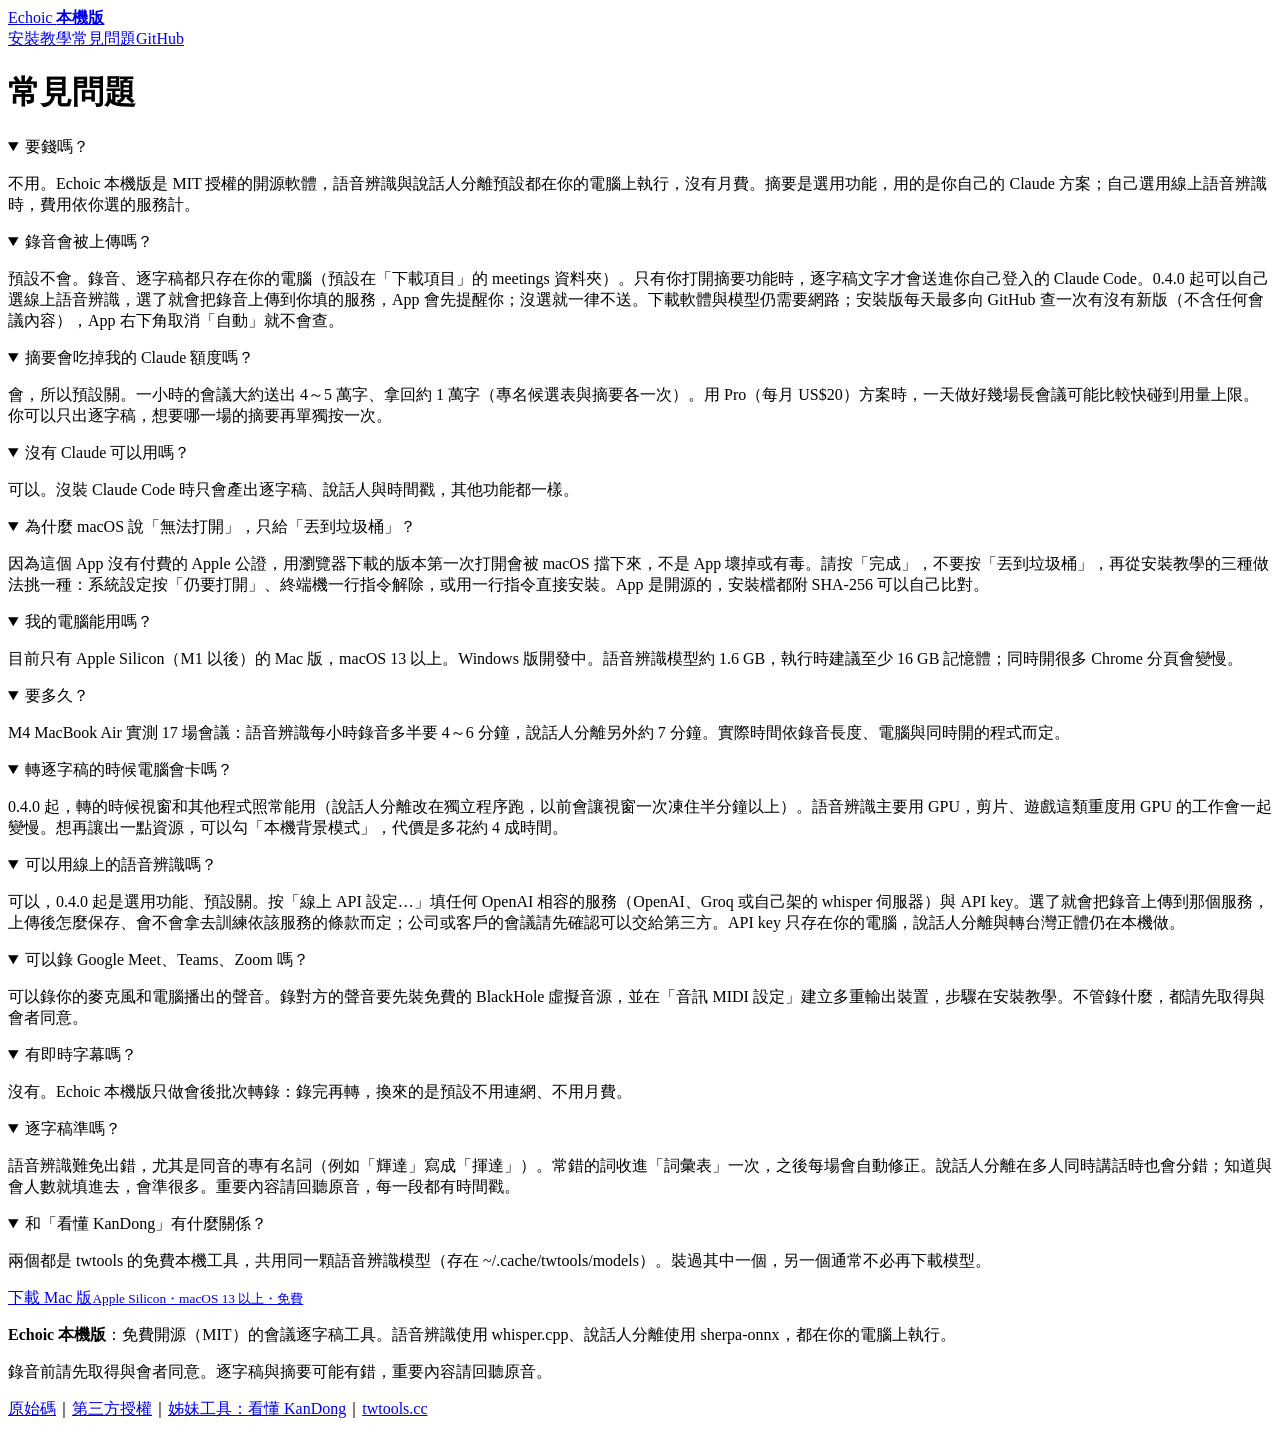
==== site/public/faq/index.html @ 679134c5 "Echoic 本機版 0.5.0：被 macOS 擋下時的三種做法、一行安裝、App 內更新 - 官網安裝教學新增「第一次打開被擋：三種做法，你選」：系統設定按「仍要打開」、終端機一行解除、或用一行指" ====
<!doctype html>
<html lang="zh-Hant-TW">
<head>
<meta charset="utf-8">
<meta name="viewport" content="width=device-width, initial-scale=1">
<title>常見問題｜Echoic 本機版</title>
<meta name="description" content="Echoic 本機版 常見問題：要不要錢、錄音會不會上傳、摘要會不會用到 Claude 額度、電腦規格、處理時間、能不能錄線上會議。">
<link rel="canonical" href="https://echoic.twtools.cc/faq/">
<meta property="og:type" content="website">
<meta property="og:site_name" content="Echoic 本機版">
<meta property="og:title" content="常見問題｜Echoic 本機版">
<meta property="og:description" content="Echoic 本機版 常見問題：要不要錢、錄音會不會上傳、摘要會不會用到 Claude 額度、電腦規格、處理時間、能不能錄線上會議。">
<meta property="og:url" content="https://echoic.twtools.cc/faq/">
<meta property="og:image" content="https://echoic.twtools.cc/img/og.png">
<meta property="og:image:width" content="1200">
<meta property="og:image:height" content="630">
<meta property="og:locale" content="zh_TW">
<meta name="twitter:card" content="summary_large_image">
<meta name="theme-color" content="#0f5c57">
<link rel="icon" href="data:image/svg+xml,%3Csvg xmlns='http://www.w3.org/2000/svg' viewBox='0 0 32 32'%3E%3Crect width='32' height='32' rx='8' fill='%230f5c57'/%3E%3Cg fill='%23ffd166'%3E%3Crect x='6' y='13' width='3' height='6' rx='1.5'/%3E%3Crect x='11' y='9' width='3' height='14' rx='1.5'/%3E%3Crect x='16' y='6' width='3' height='20' rx='1.5'/%3E%3Crect x='21' y='10' width='3' height='12' rx='1.5'/%3E%3C/g%3E%3C/svg%3E">
<link rel="preconnect" href="https://fonts.googleapis.com">
<link rel="preconnect" href="https://fonts.gstatic.com" crossorigin>
<link rel="stylesheet" href="https://fonts.googleapis.com/css2?family=Noto+Sans+TC:wght@400;500;700;900&display=swap">
<link rel="stylesheet" href="/site.css">
<script async src="https://www.googletagmanager.com/gtag/js?id=G-80DLMF08HF"></script>
<script>
window.dataLayer=window.dataLayer||[];function gtag(){dataLayer.push(arguments);}
gtag('js',new Date());gtag('config','G-80DLMF08HF');
document.addEventListener('click',function(e){var a=e.target.closest&&e.target.closest('a[data-dl]');
if(a)gtag('event','echoic_local_download',{platform:a.getAttribute('data-dl')});});
</script>
<script type="application/ld+json">{"@context": "https://schema.org", "@type": "SoftwareApplication", "name": "Echoic 本機版", "alternateName": "Echoic Local", "description": "Echoic 本機版是免費開源的會議逐字稿工具：在自己的 Mac 上把會議錄音轉成台灣正體逐字稿，分好誰在說話、每段有時間戳，預設錄音不上傳。想要摘要，再用你自己登入的 Claude 產生。目前支援 Apple Silicon Mac。", "applicationCategory": "BusinessApplication", "operatingSystem": "macOS 13+ (Apple Silicon)", "softwareVersion": "0.5.0", "inLanguage": "zh-TW", "isAccessibleForFree": true, "license": "https://opensource.org/licenses/MIT", "offers": {"@type": "Offer", "price": "0", "priceCurrency": "TWD"}, "url": "https://echoic.twtools.cc/", "downloadUrl": "https://github.com/dvdmaru/echoic-local/releases/latest", "codeRepository": "https://github.com/dvdmaru/echoic-local"}</script>
<script type="application/ld+json">{"@context": "https://schema.org", "@type": "FAQPage", "mainEntity": [{"@type": "Question", "name": "要錢嗎？", "acceptedAnswer": {"@type": "Answer", "text": "不用。Echoic 本機版是 MIT 授權的開源軟體，語音辨識與說話人分離預設都在你的電腦上執行，沒有月費。摘要是選用功能，用的是你自己的 Claude 方案；自己選用線上語音辨識時，費用依你選的服務計。"}}, {"@type": "Question", "name": "錄音會被上傳嗎？", "acceptedAnswer": {"@type": "Answer", "text": "預設不會。錄音、逐字稿都只存在你的電腦（預設在「下載項目」的 meetings 資料夾）。只有你打開摘要功能時，逐字稿文字才會送進你自己登入的 Claude Code。0.4.0 起可以自己選線上語音辨識，選了就會把錄音上傳到你填的服務，App 會先提醒你；沒選就一律不送。下載軟體與模型仍需要網路；安裝版每天最多向 GitHub 查一次有沒有新版（不含任何會議內容），App 右下角取消「自動」就不會查。"}}, {"@type": "Question", "name": "摘要會吃掉我的 Claude 額度嗎？", "acceptedAnswer": {"@type": "Answer", "text": "會，所以預設關。一小時的會議大約送出 4～5 萬字、拿回約 1 萬字（專名候選表與摘要各一次）。用 Pro（每月 US$20）方案時，一天做好幾場長會議可能比較快碰到用量上限。你可以只出逐字稿，想要哪一場的摘要再單獨按一次。"}}, {"@type": "Question", "name": "沒有 Claude 可以用嗎？", "acceptedAnswer": {"@type": "Answer", "text": "可以。沒裝 Claude Code 時只會產出逐字稿、說話人與時間戳，其他功能都一樣。"}}, {"@type": "Question", "name": "為什麼 macOS 說「無法打開」，只給「丟到垃圾桶」？", "acceptedAnswer": {"@type": "Answer", "text": "因為這個 App 沒有付費的 Apple 公證，用瀏覽器下載的版本第一次打開會被 macOS 擋下來，不是 App 壞掉或有毒。請按「完成」，不要按「丟到垃圾桶」，再從安裝教學的三種做法挑一種：系統設定按「仍要打開」、終端機一行指令解除，或用一行指令直接安裝。App 是開源的，安裝檔都附 SHA-256 可以自己比對。"}}, {"@type": "Question", "name": "我的電腦能用嗎？", "acceptedAnswer": {"@type": "Answer", "text": "目前只有 Apple Silicon（M1 以後）的 Mac 版，macOS 13 以上。Windows 版開發中。語音辨識模型約 1.6 GB，執行時建議至少 16 GB 記憶體；同時開很多 Chrome 分頁會變慢。"}}, {"@type": "Question", "name": "要多久？", "acceptedAnswer": {"@type": "Answer", "text": "M4 MacBook Air 實測 17 場會議：語音辨識每小時錄音多半要 4～6 分鐘，說話人分離另外約 7 分鐘。實際時間依錄音長度、電腦與同時開的程式而定。"}}, {"@type": "Question", "name": "轉逐字稿的時候電腦會卡嗎？", "acceptedAnswer": {"@type": "Answer", "text": "0.4.0 起，轉的時候視窗和其他程式照常能用（說話人分離改在獨立程序跑，以前會讓視窗一次凍住半分鐘以上）。語音辨識主要用 GPU，剪片、遊戲這類重度用 GPU 的工作會一起變慢。想再讓出一點資源，可以勾「本機背景模式」，代價是多花約 4 成時間。"}}, {"@type": "Question", "name": "可以用線上的語音辨識嗎？", "acceptedAnswer": {"@type": "Answer", "text": "可以，0.4.0 起是選用功能、預設關。按「線上 API 設定…」填任何 OpenAI 相容的服務（OpenAI、Groq 或自己架的 whisper 伺服器）與 API key。選了就會把錄音上傳到那個服務，上傳後怎麼保存、會不會拿去訓練依該服務的條款而定；公司或客戶的會議請先確認可以交給第三方。API key 只存在你的電腦，說話人分離與轉台灣正體仍在本機做。"}}, {"@type": "Question", "name": "可以錄 Google Meet、Teams、Zoom 嗎？", "acceptedAnswer": {"@type": "Answer", "text": "可以錄你的麥克風和電腦播出的聲音。錄對方的聲音要先裝免費的 BlackHole 虛擬音源，並在「音訊 MIDI 設定」建立多重輸出裝置，步驟在安裝教學。不管錄什麼，都請先取得與會者同意。"}}, {"@type": "Question", "name": "有即時字幕嗎？", "acceptedAnswer": {"@type": "Answer", "text": "沒有。Echoic 本機版只做會後批次轉錄：錄完再轉，換來的是預設不用連網、不用月費。"}}, {"@type": "Question", "name": "逐字稿準嗎？", "acceptedAnswer": {"@type": "Answer", "text": "語音辨識難免出錯，尤其是同音的專有名詞（例如「輝達」寫成「揮達」）。常錯的詞收進「詞彙表」一次，之後每場會自動修正。說話人分離在多人同時講話時也會分錯；知道與會人數就填進去，會準很多。重要內容請回聽原音，每一段都有時間戳。"}}, {"@type": "Question", "name": "和「看懂 KanDong」有什麼關係？", "acceptedAnswer": {"@type": "Answer", "text": "兩個都是 twtools 的免費本機工具，共用同一顆語音辨識模型（存在 ~/.cache/twtools/models）。裝過其中一個，另一個通常不必再下載模型。"}}]}</script>
</head>
<body>
<header class="top"><div class="wrap bar">
<a class="logo" href="/" aria-label="Echoic 本機版 首頁"><span class="mark" aria-hidden="true"><i></i><i></i><i></i><i></i></span><span>Echoic <b>本機版</b></span></a>
<nav><a href="/guide/">安裝教學</a><a href="/faq/">常見問題</a><a href="https://github.com/dvdmaru/echoic-local">GitHub</a></nav>
</div></header>
<main class="wrap doc"><h1>常見問題</h1><div class="faq"><details open><summary>要錢嗎？</summary><p>不用。Echoic 本機版是 MIT 授權的開源軟體，語音辨識與說話人分離預設都在你的電腦上執行，沒有月費。摘要是選用功能，用的是你自己的 Claude 方案；自己選用線上語音辨識時，費用依你選的服務計。</p></details><details open><summary>錄音會被上傳嗎？</summary><p>預設不會。錄音、逐字稿都只存在你的電腦（預設在「下載項目」的 meetings 資料夾）。只有你打開摘要功能時，逐字稿文字才會送進你自己登入的 Claude Code。0.4.0 起可以自己選線上語音辨識，選了就會把錄音上傳到你填的服務，App 會先提醒你；沒選就一律不送。下載軟體與模型仍需要網路；安裝版每天最多向 GitHub 查一次有沒有新版（不含任何會議內容），App 右下角取消「自動」就不會查。</p></details><details open><summary>摘要會吃掉我的 Claude 額度嗎？</summary><p>會，所以預設關。一小時的會議大約送出 4～5 萬字、拿回約 1 萬字（專名候選表與摘要各一次）。用 Pro（每月 US$20）方案時，一天做好幾場長會議可能比較快碰到用量上限。你可以只出逐字稿，想要哪一場的摘要再單獨按一次。</p></details><details open><summary>沒有 Claude 可以用嗎？</summary><p>可以。沒裝 Claude Code 時只會產出逐字稿、說話人與時間戳，其他功能都一樣。</p></details><details open><summary>為什麼 macOS 說「無法打開」，只給「丟到垃圾桶」？</summary><p>因為這個 App 沒有付費的 Apple 公證，用瀏覽器下載的版本第一次打開會被 macOS 擋下來，不是 App 壞掉或有毒。請按「完成」，不要按「丟到垃圾桶」，再從安裝教學的三種做法挑一種：系統設定按「仍要打開」、終端機一行指令解除，或用一行指令直接安裝。App 是開源的，安裝檔都附 SHA-256 可以自己比對。</p></details><details open><summary>我的電腦能用嗎？</summary><p>目前只有 Apple Silicon（M1 以後）的 Mac 版，macOS 13 以上。Windows 版開發中。語音辨識模型約 1.6 GB，執行時建議至少 16 GB 記憶體；同時開很多 Chrome 分頁會變慢。</p></details><details open><summary>要多久？</summary><p>M4 MacBook Air 實測 17 場會議：語音辨識每小時錄音多半要 4～6 分鐘，說話人分離另外約 7 分鐘。實際時間依錄音長度、電腦與同時開的程式而定。</p></details><details open><summary>轉逐字稿的時候電腦會卡嗎？</summary><p>0.4.0 起，轉的時候視窗和其他程式照常能用（說話人分離改在獨立程序跑，以前會讓視窗一次凍住半分鐘以上）。語音辨識主要用 GPU，剪片、遊戲這類重度用 GPU 的工作會一起變慢。想再讓出一點資源，可以勾「本機背景模式」，代價是多花約 4 成時間。</p></details><details open><summary>可以用線上的語音辨識嗎？</summary><p>可以，0.4.0 起是選用功能、預設關。按「線上 API 設定…」填任何 OpenAI 相容的服務（OpenAI、Groq 或自己架的 whisper 伺服器）與 API key。選了就會把錄音上傳到那個服務，上傳後怎麼保存、會不會拿去訓練依該服務的條款而定；公司或客戶的會議請先確認可以交給第三方。API key 只存在你的電腦，說話人分離與轉台灣正體仍在本機做。</p></details><details open><summary>可以錄 Google Meet、Teams、Zoom 嗎？</summary><p>可以錄你的麥克風和電腦播出的聲音。錄對方的聲音要先裝免費的 BlackHole 虛擬音源，並在「音訊 MIDI 設定」建立多重輸出裝置，步驟在安裝教學。不管錄什麼，都請先取得與會者同意。</p></details><details open><summary>有即時字幕嗎？</summary><p>沒有。Echoic 本機版只做會後批次轉錄：錄完再轉，換來的是預設不用連網、不用月費。</p></details><details open><summary>逐字稿準嗎？</summary><p>語音辨識難免出錯，尤其是同音的專有名詞（例如「輝達」寫成「揮達」）。常錯的詞收進「詞彙表」一次，之後每場會自動修正。說話人分離在多人同時講話時也會分錯；知道與會人數就填進去，會準很多。重要內容請回聽原音，每一段都有時間戳。</p></details><details open><summary>和「看懂 KanDong」有什麼關係？</summary><p>兩個都是 twtools 的免費本機工具，共用同一顆語音辨識模型（存在 ~/.cache/twtools/models）。裝過其中一個，另一個通常不必再下載模型。</p></details></div>
<p class="cta"><a class="btn" href="https://github.com/dvdmaru/echoic-local/releases/latest/download/EchoicLocal-mac-arm64.dmg" data-dl="mac">下載 Mac 版<small>Apple Silicon・macOS 13 以上・免費</small></a></p></main>
<footer class="foot"><div class="wrap">
<p><strong>Echoic 本機版</strong>：免費開源（MIT）的會議逐字稿工具。語音辨識使用 whisper.cpp、說話人分離使用 sherpa-onnx，都在你的電腦上執行。</p>
<p>錄音前請先取得與會者同意。逐字稿與摘要可能有錯，重要內容請回聽原音。</p>
<p><a href="https://github.com/dvdmaru/echoic-local">原始碼</a>｜<a href="https://github.com/dvdmaru/echoic-local/blob/main/THIRD_PARTY.md">第三方授權</a>｜<a href="https://kandong.twtools.cc/">姊妹工具：看懂 KanDong</a>｜<a href="https://twtools.cc/">twtools.cc</a></p>
</div></footer>
</body>
</html>
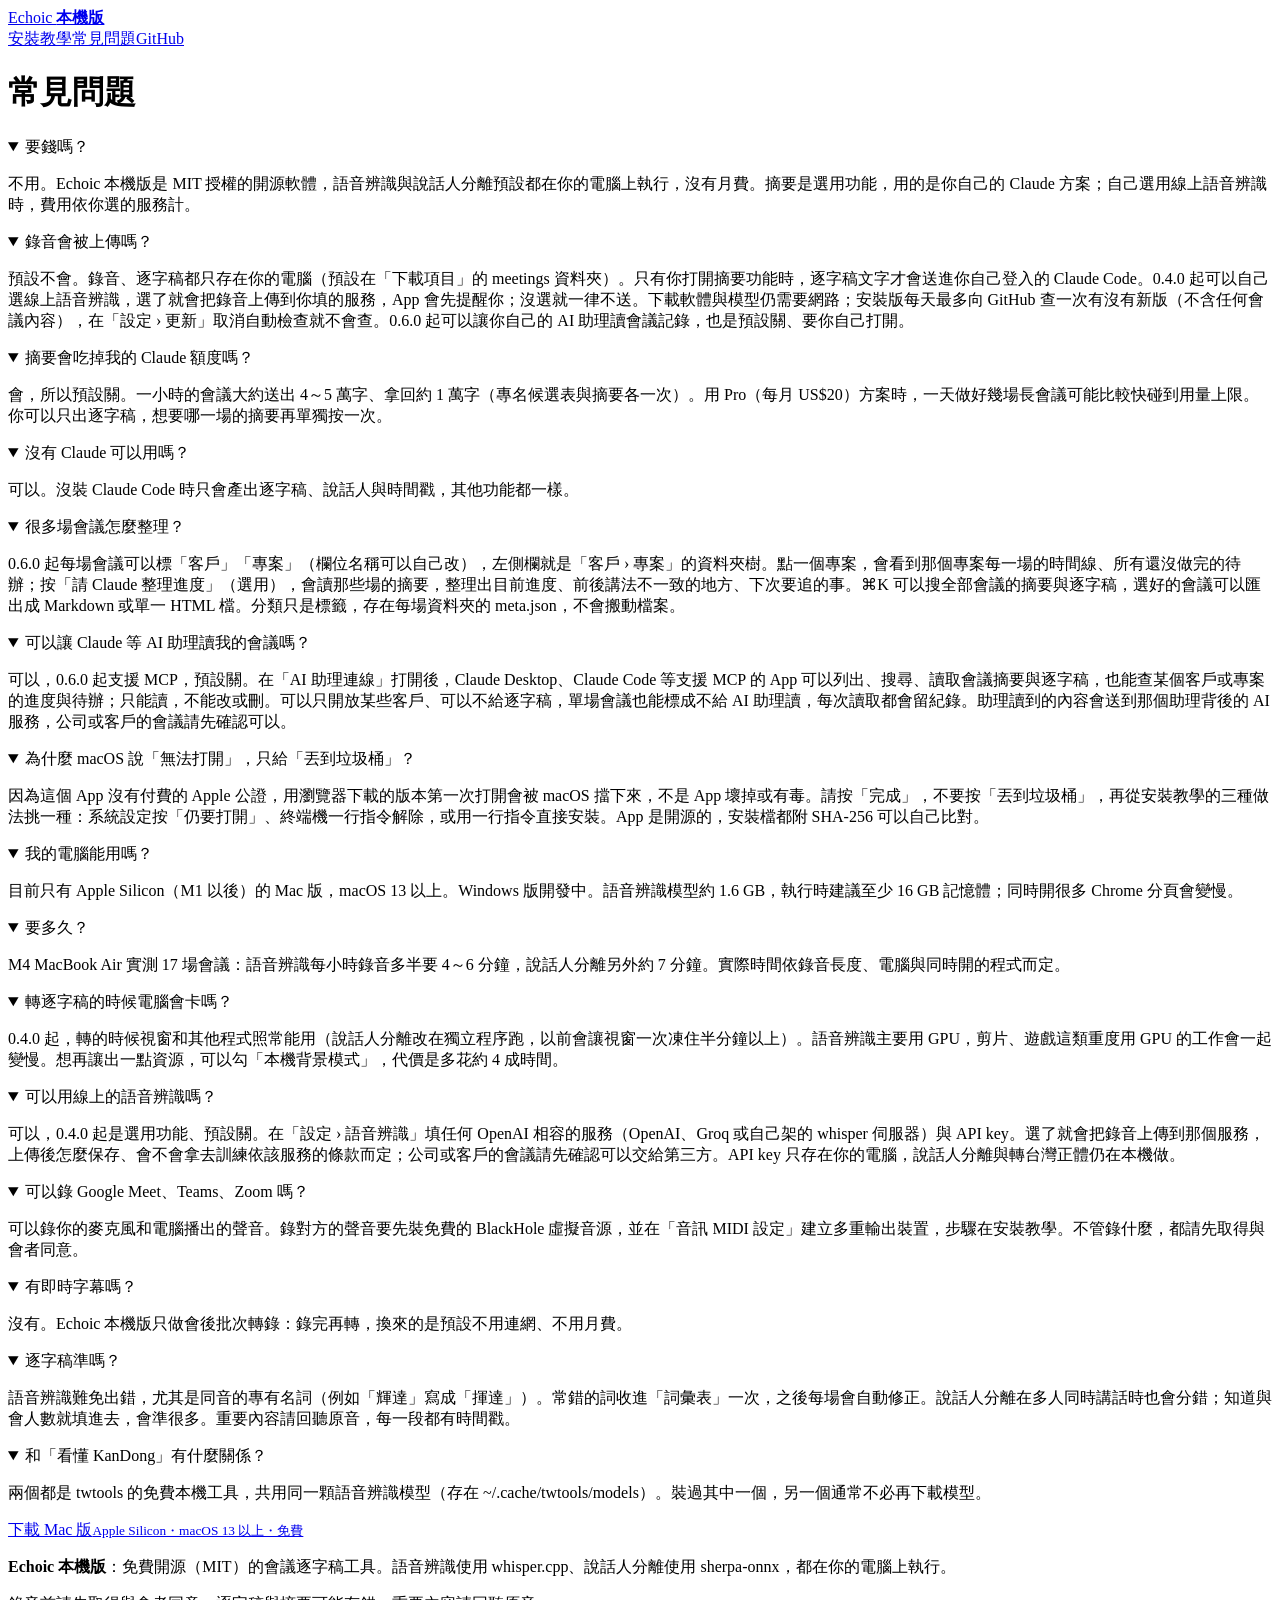
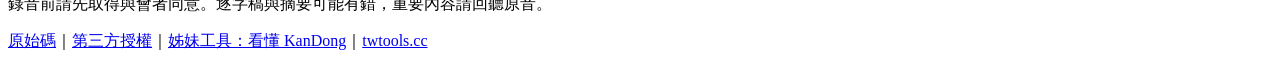
==== commit d241fdce: "Echoic 本機版 0.7.0：新介面（資料夾樹＋閱讀頁＋錄音筆記）、會議庫（客戶／專案分類、搜尋、匯出、專案追蹤）、MCP 讓你的 AI 助理讀會議" ====
--- a/site/public/faq/index.html
+++ b/site/public/faq/index.html
@@ -29,15 +29,15 @@
 document.addEventListener('click',function(e){var a=e.target.closest&&e.target.closest('a[data-dl]');
 if(a)gtag('event','echoic_local_download',{platform:a.getAttribute('data-dl')});});
 </script>
-<script type="application/ld+json">{"@context": "https://schema.org", "@type": "SoftwareApplication", "name": "Echoic 本機版", "alternateName": "Echoic Local", "description": "Echoic 本機版是免費開源的會議逐字稿工具：在自己的 Mac 上把會議錄音轉成台灣正體逐字稿，分好誰在說話、每段有時間戳，預設錄音不上傳。想要摘要，再用你自己登入的 Claude 產生。目前支援 Apple Silicon Mac。", "applicationCategory": "BusinessApplication", "operatingSystem": "macOS 13+ (Apple Silicon)", "softwareVersion": "0.5.0", "inLanguage": "zh-TW", "isAccessibleForFree": true, "license": "https://opensource.org/licenses/MIT", "offers": {"@type": "Offer", "price": "0", "priceCurrency": "TWD"}, "url": "https://echoic.twtools.cc/", "downloadUrl": "https://github.com/dvdmaru/echoic-local/releases/latest", "codeRepository": "https://github.com/dvdmaru/echoic-local"}</script>
-<script type="application/ld+json">{"@context": "https://schema.org", "@type": "FAQPage", "mainEntity": [{"@type": "Question", "name": "要錢嗎？", "acceptedAnswer": {"@type": "Answer", "text": "不用。Echoic 本機版是 MIT 授權的開源軟體，語音辨識與說話人分離預設都在你的電腦上執行，沒有月費。摘要是選用功能，用的是你自己的 Claude 方案；自己選用線上語音辨識時，費用依你選的服務計。"}}, {"@type": "Question", "name": "錄音會被上傳嗎？", "acceptedAnswer": {"@type": "Answer", "text": "預設不會。錄音、逐字稿都只存在你的電腦（預設在「下載項目」的 meetings 資料夾）。只有你打開摘要功能時，逐字稿文字才會送進你自己登入的 Claude Code。0.4.0 起可以自己選線上語音辨識，選了就會把錄音上傳到你填的服務，App 會先提醒你；沒選就一律不送。下載軟體與模型仍需要網路；安裝版每天最多向 GitHub 查一次有沒有新版（不含任何會議內容），App 右下角取消「自動」就不會查。"}}, {"@type": "Question", "name": "摘要會吃掉我的 Claude 額度嗎？", "acceptedAnswer": {"@type": "Answer", "text": "會，所以預設關。一小時的會議大約送出 4～5 萬字、拿回約 1 萬字（專名候選表與摘要各一次）。用 Pro（每月 US$20）方案時，一天做好幾場長會議可能比較快碰到用量上限。你可以只出逐字稿，想要哪一場的摘要再單獨按一次。"}}, {"@type": "Question", "name": "沒有 Claude 可以用嗎？", "acceptedAnswer": {"@type": "Answer", "text": "可以。沒裝 Claude Code 時只會產出逐字稿、說話人與時間戳，其他功能都一樣。"}}, {"@type": "Question", "name": "為什麼 macOS 說「無法打開」，只給「丟到垃圾桶」？", "acceptedAnswer": {"@type": "Answer", "text": "因為這個 App 沒有付費的 Apple 公證，用瀏覽器下載的版本第一次打開會被 macOS 擋下來，不是 App 壞掉或有毒。請按「完成」，不要按「丟到垃圾桶」，再從安裝教學的三種做法挑一種：系統設定按「仍要打開」、終端機一行指令解除，或用一行指令直接安裝。App 是開源的，安裝檔都附 SHA-256 可以自己比對。"}}, {"@type": "Question", "name": "我的電腦能用嗎？", "acceptedAnswer": {"@type": "Answer", "text": "目前只有 Apple Silicon（M1 以後）的 Mac 版，macOS 13 以上。Windows 版開發中。語音辨識模型約 1.6 GB，執行時建議至少 16 GB 記憶體；同時開很多 Chrome 分頁會變慢。"}}, {"@type": "Question", "name": "要多久？", "acceptedAnswer": {"@type": "Answer", "text": "M4 MacBook Air 實測 17 場會議：語音辨識每小時錄音多半要 4～6 分鐘，說話人分離另外約 7 分鐘。實際時間依錄音長度、電腦與同時開的程式而定。"}}, {"@type": "Question", "name": "轉逐字稿的時候電腦會卡嗎？", "acceptedAnswer": {"@type": "Answer", "text": "0.4.0 起，轉的時候視窗和其他程式照常能用（說話人分離改在獨立程序跑，以前會讓視窗一次凍住半分鐘以上）。語音辨識主要用 GPU，剪片、遊戲這類重度用 GPU 的工作會一起變慢。想再讓出一點資源，可以勾「本機背景模式」，代價是多花約 4 成時間。"}}, {"@type": "Question", "name": "可以用線上的語音辨識嗎？", "acceptedAnswer": {"@type": "Answer", "text": "可以，0.4.0 起是選用功能、預設關。按「線上 API 設定…」填任何 OpenAI 相容的服務（OpenAI、Groq 或自己架的 whisper 伺服器）與 API key。選了就會把錄音上傳到那個服務，上傳後怎麼保存、會不會拿去訓練依該服務的條款而定；公司或客戶的會議請先確認可以交給第三方。API key 只存在你的電腦，說話人分離與轉台灣正體仍在本機做。"}}, {"@type": "Question", "name": "可以錄 Google Meet、Teams、Zoom 嗎？", "acceptedAnswer": {"@type": "Answer", "text": "可以錄你的麥克風和電腦播出的聲音。錄對方的聲音要先裝免費的 BlackHole 虛擬音源，並在「音訊 MIDI 設定」建立多重輸出裝置，步驟在安裝教學。不管錄什麼，都請先取得與會者同意。"}}, {"@type": "Question", "name": "有即時字幕嗎？", "acceptedAnswer": {"@type": "Answer", "text": "沒有。Echoic 本機版只做會後批次轉錄：錄完再轉，換來的是預設不用連網、不用月費。"}}, {"@type": "Question", "name": "逐字稿準嗎？", "acceptedAnswer": {"@type": "Answer", "text": "語音辨識難免出錯，尤其是同音的專有名詞（例如「輝達」寫成「揮達」）。常錯的詞收進「詞彙表」一次，之後每場會自動修正。說話人分離在多人同時講話時也會分錯；知道與會人數就填進去，會準很多。重要內容請回聽原音，每一段都有時間戳。"}}, {"@type": "Question", "name": "和「看懂 KanDong」有什麼關係？", "acceptedAnswer": {"@type": "Answer", "text": "兩個都是 twtools 的免費本機工具，共用同一顆語音辨識模型（存在 ~/.cache/twtools/models）。裝過其中一個，另一個通常不必再下載模型。"}}]}</script>
+<script type="application/ld+json">{"@context": "https://schema.org", "@type": "SoftwareApplication", "name": "Echoic 本機版", "alternateName": "Echoic Local", "description": "Echoic 本機版是免費開源的會議逐字稿工具：在自己的 Mac 上把會議錄音轉成台灣正體逐字稿，分好誰在說話、每段有時間戳，預設錄音不上傳。會議按客戶、專案整理，同一個專案的進度和待辦自動串起來，可以搜尋、匯出。想要摘要，再用你自己登入的 Claude 產生。目前支援 Apple Silicon Mac。", "applicationCategory": "BusinessApplication", "operatingSystem": "macOS 13+ (Apple Silicon)", "softwareVersion": "0.7.0", "inLanguage": "zh-TW", "isAccessibleForFree": true, "license": "https://opensource.org/licenses/MIT", "offers": {"@type": "Offer", "price": "0", "priceCurrency": "TWD"}, "url": "https://echoic.twtools.cc/", "downloadUrl": "https://github.com/dvdmaru/echoic-local/releases/latest", "codeRepository": "https://github.com/dvdmaru/echoic-local"}</script>
+<script type="application/ld+json">{"@context": "https://schema.org", "@type": "FAQPage", "mainEntity": [{"@type": "Question", "name": "要錢嗎？", "acceptedAnswer": {"@type": "Answer", "text": "不用。Echoic 本機版是 MIT 授權的開源軟體，語音辨識與說話人分離預設都在你的電腦上執行，沒有月費。摘要是選用功能，用的是你自己的 Claude 方案；自己選用線上語音辨識時，費用依你選的服務計。"}}, {"@type": "Question", "name": "錄音會被上傳嗎？", "acceptedAnswer": {"@type": "Answer", "text": "預設不會。錄音、逐字稿都只存在你的電腦（預設在「下載項目」的 meetings 資料夾）。只有你打開摘要功能時，逐字稿文字才會送進你自己登入的 Claude Code。0.4.0 起可以自己選線上語音辨識，選了就會把錄音上傳到你填的服務，App 會先提醒你；沒選就一律不送。下載軟體與模型仍需要網路；安裝版每天最多向 GitHub 查一次有沒有新版（不含任何會議內容），在「設定 › 更新」取消自動檢查就不會查。0.6.0 起可以讓你自己的 AI 助理讀會議記錄，也是預設關、要你自己打開。"}}, {"@type": "Question", "name": "摘要會吃掉我的 Claude 額度嗎？", "acceptedAnswer": {"@type": "Answer", "text": "會，所以預設關。一小時的會議大約送出 4～5 萬字、拿回約 1 萬字（專名候選表與摘要各一次）。用 Pro（每月 US$20）方案時，一天做好幾場長會議可能比較快碰到用量上限。你可以只出逐字稿，想要哪一場的摘要再單獨按一次。"}}, {"@type": "Question", "name": "沒有 Claude 可以用嗎？", "acceptedAnswer": {"@type": "Answer", "text": "可以。沒裝 Claude Code 時只會產出逐字稿、說話人與時間戳，其他功能都一樣。"}}, {"@type": "Question", "name": "很多場會議怎麼整理？", "acceptedAnswer": {"@type": "Answer", "text": "0.6.0 起每場會議可以標「客戶」「專案」（欄位名稱可以自己改），左側欄就是「客戶 › 專案」的資料夾樹。點一個專案，會看到那個專案每一場的時間線、所有還沒做完的待辦；按「請 Claude 整理進度」（選用），會讀那些場的摘要，整理出目前進度、前後講法不一致的地方、下次要追的事。⌘K 可以搜全部會議的摘要與逐字稿，選好的會議可以匯出成 Markdown 或單一 HTML 檔。分類只是標籤，存在每場資料夾的 meta.json，不會搬動檔案。"}}, {"@type": "Question", "name": "可以讓 Claude 等 AI 助理讀我的會議嗎？", "acceptedAnswer": {"@type": "Answer", "text": "可以，0.6.0 起支援 MCP，預設關。在「AI 助理連線」打開後，Claude Desktop、Claude Code 等支援 MCP 的 App 可以列出、搜尋、讀取會議摘要與逐字稿，也能查某個客戶或專案的進度與待辦；只能讀，不能改或刪。可以只開放某些客戶、可以不給逐字稿，單場會議也能標成不給 AI 助理讀，每次讀取都會留紀錄。助理讀到的內容會送到那個助理背後的 AI 服務，公司或客戶的會議請先確認可以。"}}, {"@type": "Question", "name": "為什麼 macOS 說「無法打開」，只給「丟到垃圾桶」？", "acceptedAnswer": {"@type": "Answer", "text": "因為這個 App 沒有付費的 Apple 公證，用瀏覽器下載的版本第一次打開會被 macOS 擋下來，不是 App 壞掉或有毒。請按「完成」，不要按「丟到垃圾桶」，再從安裝教學的三種做法挑一種：系統設定按「仍要打開」、終端機一行指令解除，或用一行指令直接安裝。App 是開源的，安裝檔都附 SHA-256 可以自己比對。"}}, {"@type": "Question", "name": "我的電腦能用嗎？", "acceptedAnswer": {"@type": "Answer", "text": "目前只有 Apple Silicon（M1 以後）的 Mac 版，macOS 13 以上。Windows 版開發中。語音辨識模型約 1.6 GB，執行時建議至少 16 GB 記憶體；同時開很多 Chrome 分頁會變慢。"}}, {"@type": "Question", "name": "要多久？", "acceptedAnswer": {"@type": "Answer", "text": "M4 MacBook Air 實測 17 場會議：語音辨識每小時錄音多半要 4～6 分鐘，說話人分離另外約 7 分鐘。實際時間依錄音長度、電腦與同時開的程式而定。"}}, {"@type": "Question", "name": "轉逐字稿的時候電腦會卡嗎？", "acceptedAnswer": {"@type": "Answer", "text": "0.4.0 起，轉的時候視窗和其他程式照常能用（說話人分離改在獨立程序跑，以前會讓視窗一次凍住半分鐘以上）。語音辨識主要用 GPU，剪片、遊戲這類重度用 GPU 的工作會一起變慢。想再讓出一點資源，可以勾「本機背景模式」，代價是多花約 4 成時間。"}}, {"@type": "Question", "name": "可以用線上的語音辨識嗎？", "acceptedAnswer": {"@type": "Answer", "text": "可以，0.4.0 起是選用功能、預設關。在「設定 › 語音辨識」填任何 OpenAI 相容的服務（OpenAI、Groq 或自己架的 whisper 伺服器）與 API key。選了就會把錄音上傳到那個服務，上傳後怎麼保存、會不會拿去訓練依該服務的條款而定；公司或客戶的會議請先確認可以交給第三方。API key 只存在你的電腦，說話人分離與轉台灣正體仍在本機做。"}}, {"@type": "Question", "name": "可以錄 Google Meet、Teams、Zoom 嗎？", "acceptedAnswer": {"@type": "Answer", "text": "可以錄你的麥克風和電腦播出的聲音。錄對方的聲音要先裝免費的 BlackHole 虛擬音源，並在「音訊 MIDI 設定」建立多重輸出裝置，步驟在安裝教學。不管錄什麼，都請先取得與會者同意。"}}, {"@type": "Question", "name": "有即時字幕嗎？", "acceptedAnswer": {"@type": "Answer", "text": "沒有。Echoic 本機版只做會後批次轉錄：錄完再轉，換來的是預設不用連網、不用月費。"}}, {"@type": "Question", "name": "逐字稿準嗎？", "acceptedAnswer": {"@type": "Answer", "text": "語音辨識難免出錯，尤其是同音的專有名詞（例如「輝達」寫成「揮達」）。常錯的詞收進「詞彙表」一次，之後每場會自動修正。說話人分離在多人同時講話時也會分錯；知道與會人數就填進去，會準很多。重要內容請回聽原音，每一段都有時間戳。"}}, {"@type": "Question", "name": "和「看懂 KanDong」有什麼關係？", "acceptedAnswer": {"@type": "Answer", "text": "兩個都是 twtools 的免費本機工具，共用同一顆語音辨識模型（存在 ~/.cache/twtools/models）。裝過其中一個，另一個通常不必再下載模型。"}}]}</script>
 </head>
 <body>
 <header class="top"><div class="wrap bar">
 <a class="logo" href="/" aria-label="Echoic 本機版 首頁"><span class="mark" aria-hidden="true"><i></i><i></i><i></i><i></i></span><span>Echoic <b>本機版</b></span></a>
 <nav><a href="/guide/">安裝教學</a><a href="/faq/">常見問題</a><a href="https://github.com/dvdmaru/echoic-local">GitHub</a></nav>
 </div></header>
-<main class="wrap doc"><h1>常見問題</h1><div class="faq"><details open><summary>要錢嗎？</summary><p>不用。Echoic 本機版是 MIT 授權的開源軟體，語音辨識與說話人分離預設都在你的電腦上執行，沒有月費。摘要是選用功能，用的是你自己的 Claude 方案；自己選用線上語音辨識時，費用依你選的服務計。</p></details><details open><summary>錄音會被上傳嗎？</summary><p>預設不會。錄音、逐字稿都只存在你的電腦（預設在「下載項目」的 meetings 資料夾）。只有你打開摘要功能時，逐字稿文字才會送進你自己登入的 Claude Code。0.4.0 起可以自己選線上語音辨識，選了就會把錄音上傳到你填的服務，App 會先提醒你；沒選就一律不送。下載軟體與模型仍需要網路；安裝版每天最多向 GitHub 查一次有沒有新版（不含任何會議內容），App 右下角取消「自動」就不會查。</p></details><details open><summary>摘要會吃掉我的 Claude 額度嗎？</summary><p>會，所以預設關。一小時的會議大約送出 4～5 萬字、拿回約 1 萬字（專名候選表與摘要各一次）。用 Pro（每月 US$20）方案時，一天做好幾場長會議可能比較快碰到用量上限。你可以只出逐字稿，想要哪一場的摘要再單獨按一次。</p></details><details open><summary>沒有 Claude 可以用嗎？</summary><p>可以。沒裝 Claude Code 時只會產出逐字稿、說話人與時間戳，其他功能都一樣。</p></details><details open><summary>為什麼 macOS 說「無法打開」，只給「丟到垃圾桶」？</summary><p>因為這個 App 沒有付費的 Apple 公證，用瀏覽器下載的版本第一次打開會被 macOS 擋下來，不是 App 壞掉或有毒。請按「完成」，不要按「丟到垃圾桶」，再從安裝教學的三種做法挑一種：系統設定按「仍要打開」、終端機一行指令解除，或用一行指令直接安裝。App 是開源的，安裝檔都附 SHA-256 可以自己比對。</p></details><details open><summary>我的電腦能用嗎？</summary><p>目前只有 Apple Silicon（M1 以後）的 Mac 版，macOS 13 以上。Windows 版開發中。語音辨識模型約 1.6 GB，執行時建議至少 16 GB 記憶體；同時開很多 Chrome 分頁會變慢。</p></details><details open><summary>要多久？</summary><p>M4 MacBook Air 實測 17 場會議：語音辨識每小時錄音多半要 4～6 分鐘，說話人分離另外約 7 分鐘。實際時間依錄音長度、電腦與同時開的程式而定。</p></details><details open><summary>轉逐字稿的時候電腦會卡嗎？</summary><p>0.4.0 起，轉的時候視窗和其他程式照常能用（說話人分離改在獨立程序跑，以前會讓視窗一次凍住半分鐘以上）。語音辨識主要用 GPU，剪片、遊戲這類重度用 GPU 的工作會一起變慢。想再讓出一點資源，可以勾「本機背景模式」，代價是多花約 4 成時間。</p></details><details open><summary>可以用線上的語音辨識嗎？</summary><p>可以，0.4.0 起是選用功能、預設關。按「線上 API 設定…」填任何 OpenAI 相容的服務（OpenAI、Groq 或自己架的 whisper 伺服器）與 API key。選了就會把錄音上傳到那個服務，上傳後怎麼保存、會不會拿去訓練依該服務的條款而定；公司或客戶的會議請先確認可以交給第三方。API key 只存在你的電腦，說話人分離與轉台灣正體仍在本機做。</p></details><details open><summary>可以錄 Google Meet、Teams、Zoom 嗎？</summary><p>可以錄你的麥克風和電腦播出的聲音。錄對方的聲音要先裝免費的 BlackHole 虛擬音源，並在「音訊 MIDI 設定」建立多重輸出裝置，步驟在安裝教學。不管錄什麼，都請先取得與會者同意。</p></details><details open><summary>有即時字幕嗎？</summary><p>沒有。Echoic 本機版只做會後批次轉錄：錄完再轉，換來的是預設不用連網、不用月費。</p></details><details open><summary>逐字稿準嗎？</summary><p>語音辨識難免出錯，尤其是同音的專有名詞（例如「輝達」寫成「揮達」）。常錯的詞收進「詞彙表」一次，之後每場會自動修正。說話人分離在多人同時講話時也會分錯；知道與會人數就填進去，會準很多。重要內容請回聽原音，每一段都有時間戳。</p></details><details open><summary>和「看懂 KanDong」有什麼關係？</summary><p>兩個都是 twtools 的免費本機工具，共用同一顆語音辨識模型（存在 ~/.cache/twtools/models）。裝過其中一個，另一個通常不必再下載模型。</p></details></div>
+<main class="wrap doc"><h1>常見問題</h1><div class="faq"><details open><summary>要錢嗎？</summary><p>不用。Echoic 本機版是 MIT 授權的開源軟體，語音辨識與說話人分離預設都在你的電腦上執行，沒有月費。摘要是選用功能，用的是你自己的 Claude 方案；自己選用線上語音辨識時，費用依你選的服務計。</p></details><details open><summary>錄音會被上傳嗎？</summary><p>預設不會。錄音、逐字稿都只存在你的電腦（預設在「下載項目」的 meetings 資料夾）。只有你打開摘要功能時，逐字稿文字才會送進你自己登入的 Claude Code。0.4.0 起可以自己選線上語音辨識，選了就會把錄音上傳到你填的服務，App 會先提醒你；沒選就一律不送。下載軟體與模型仍需要網路；安裝版每天最多向 GitHub 查一次有沒有新版（不含任何會議內容），在「設定 › 更新」取消自動檢查就不會查。0.6.0 起可以讓你自己的 AI 助理讀會議記錄，也是預設關、要你自己打開。</p></details><details open><summary>摘要會吃掉我的 Claude 額度嗎？</summary><p>會，所以預設關。一小時的會議大約送出 4～5 萬字、拿回約 1 萬字（專名候選表與摘要各一次）。用 Pro（每月 US$20）方案時，一天做好幾場長會議可能比較快碰到用量上限。你可以只出逐字稿，想要哪一場的摘要再單獨按一次。</p></details><details open><summary>沒有 Claude 可以用嗎？</summary><p>可以。沒裝 Claude Code 時只會產出逐字稿、說話人與時間戳，其他功能都一樣。</p></details><details open><summary>很多場會議怎麼整理？</summary><p>0.6.0 起每場會議可以標「客戶」「專案」（欄位名稱可以自己改），左側欄就是「客戶 › 專案」的資料夾樹。點一個專案，會看到那個專案每一場的時間線、所有還沒做完的待辦；按「請 Claude 整理進度」（選用），會讀那些場的摘要，整理出目前進度、前後講法不一致的地方、下次要追的事。⌘K 可以搜全部會議的摘要與逐字稿，選好的會議可以匯出成 Markdown 或單一 HTML 檔。分類只是標籤，存在每場資料夾的 meta.json，不會搬動檔案。</p></details><details open><summary>可以讓 Claude 等 AI 助理讀我的會議嗎？</summary><p>可以，0.6.0 起支援 MCP，預設關。在「AI 助理連線」打開後，Claude Desktop、Claude Code 等支援 MCP 的 App 可以列出、搜尋、讀取會議摘要與逐字稿，也能查某個客戶或專案的進度與待辦；只能讀，不能改或刪。可以只開放某些客戶、可以不給逐字稿，單場會議也能標成不給 AI 助理讀，每次讀取都會留紀錄。助理讀到的內容會送到那個助理背後的 AI 服務，公司或客戶的會議請先確認可以。</p></details><details open><summary>為什麼 macOS 說「無法打開」，只給「丟到垃圾桶」？</summary><p>因為這個 App 沒有付費的 Apple 公證，用瀏覽器下載的版本第一次打開會被 macOS 擋下來，不是 App 壞掉或有毒。請按「完成」，不要按「丟到垃圾桶」，再從安裝教學的三種做法挑一種：系統設定按「仍要打開」、終端機一行指令解除，或用一行指令直接安裝。App 是開源的，安裝檔都附 SHA-256 可以自己比對。</p></details><details open><summary>我的電腦能用嗎？</summary><p>目前只有 Apple Silicon（M1 以後）的 Mac 版，macOS 13 以上。Windows 版開發中。語音辨識模型約 1.6 GB，執行時建議至少 16 GB 記憶體；同時開很多 Chrome 分頁會變慢。</p></details><details open><summary>要多久？</summary><p>M4 MacBook Air 實測 17 場會議：語音辨識每小時錄音多半要 4～6 分鐘，說話人分離另外約 7 分鐘。實際時間依錄音長度、電腦與同時開的程式而定。</p></details><details open><summary>轉逐字稿的時候電腦會卡嗎？</summary><p>0.4.0 起，轉的時候視窗和其他程式照常能用（說話人分離改在獨立程序跑，以前會讓視窗一次凍住半分鐘以上）。語音辨識主要用 GPU，剪片、遊戲這類重度用 GPU 的工作會一起變慢。想再讓出一點資源，可以勾「本機背景模式」，代價是多花約 4 成時間。</p></details><details open><summary>可以用線上的語音辨識嗎？</summary><p>可以，0.4.0 起是選用功能、預設關。在「設定 › 語音辨識」填任何 OpenAI 相容的服務（OpenAI、Groq 或自己架的 whisper 伺服器）與 API key。選了就會把錄音上傳到那個服務，上傳後怎麼保存、會不會拿去訓練依該服務的條款而定；公司或客戶的會議請先確認可以交給第三方。API key 只存在你的電腦，說話人分離與轉台灣正體仍在本機做。</p></details><details open><summary>可以錄 Google Meet、Teams、Zoom 嗎？</summary><p>可以錄你的麥克風和電腦播出的聲音。錄對方的聲音要先裝免費的 BlackHole 虛擬音源，並在「音訊 MIDI 設定」建立多重輸出裝置，步驟在安裝教學。不管錄什麼，都請先取得與會者同意。</p></details><details open><summary>有即時字幕嗎？</summary><p>沒有。Echoic 本機版只做會後批次轉錄：錄完再轉，換來的是預設不用連網、不用月費。</p></details><details open><summary>逐字稿準嗎？</summary><p>語音辨識難免出錯，尤其是同音的專有名詞（例如「輝達」寫成「揮達」）。常錯的詞收進「詞彙表」一次，之後每場會自動修正。說話人分離在多人同時講話時也會分錯；知道與會人數就填進去，會準很多。重要內容請回聽原音，每一段都有時間戳。</p></details><details open><summary>和「看懂 KanDong」有什麼關係？</summary><p>兩個都是 twtools 的免費本機工具，共用同一顆語音辨識模型（存在 ~/.cache/twtools/models）。裝過其中一個，另一個通常不必再下載模型。</p></details></div>
 <p class="cta"><a class="btn" href="https://github.com/dvdmaru/echoic-local/releases/latest/download/EchoicLocal-mac-arm64.dmg" data-dl="mac">下載 Mac 版<small>Apple Silicon・macOS 13 以上・免費</small></a></p></main>
 <footer class="foot"><div class="wrap">
 <p><strong>Echoic 本機版</strong>：免費開源（MIT）的會議逐字稿工具。語音辨識使用 whisper.cpp、說話人分離使用 sherpa-onnx，都在你的電腦上執行。</p>
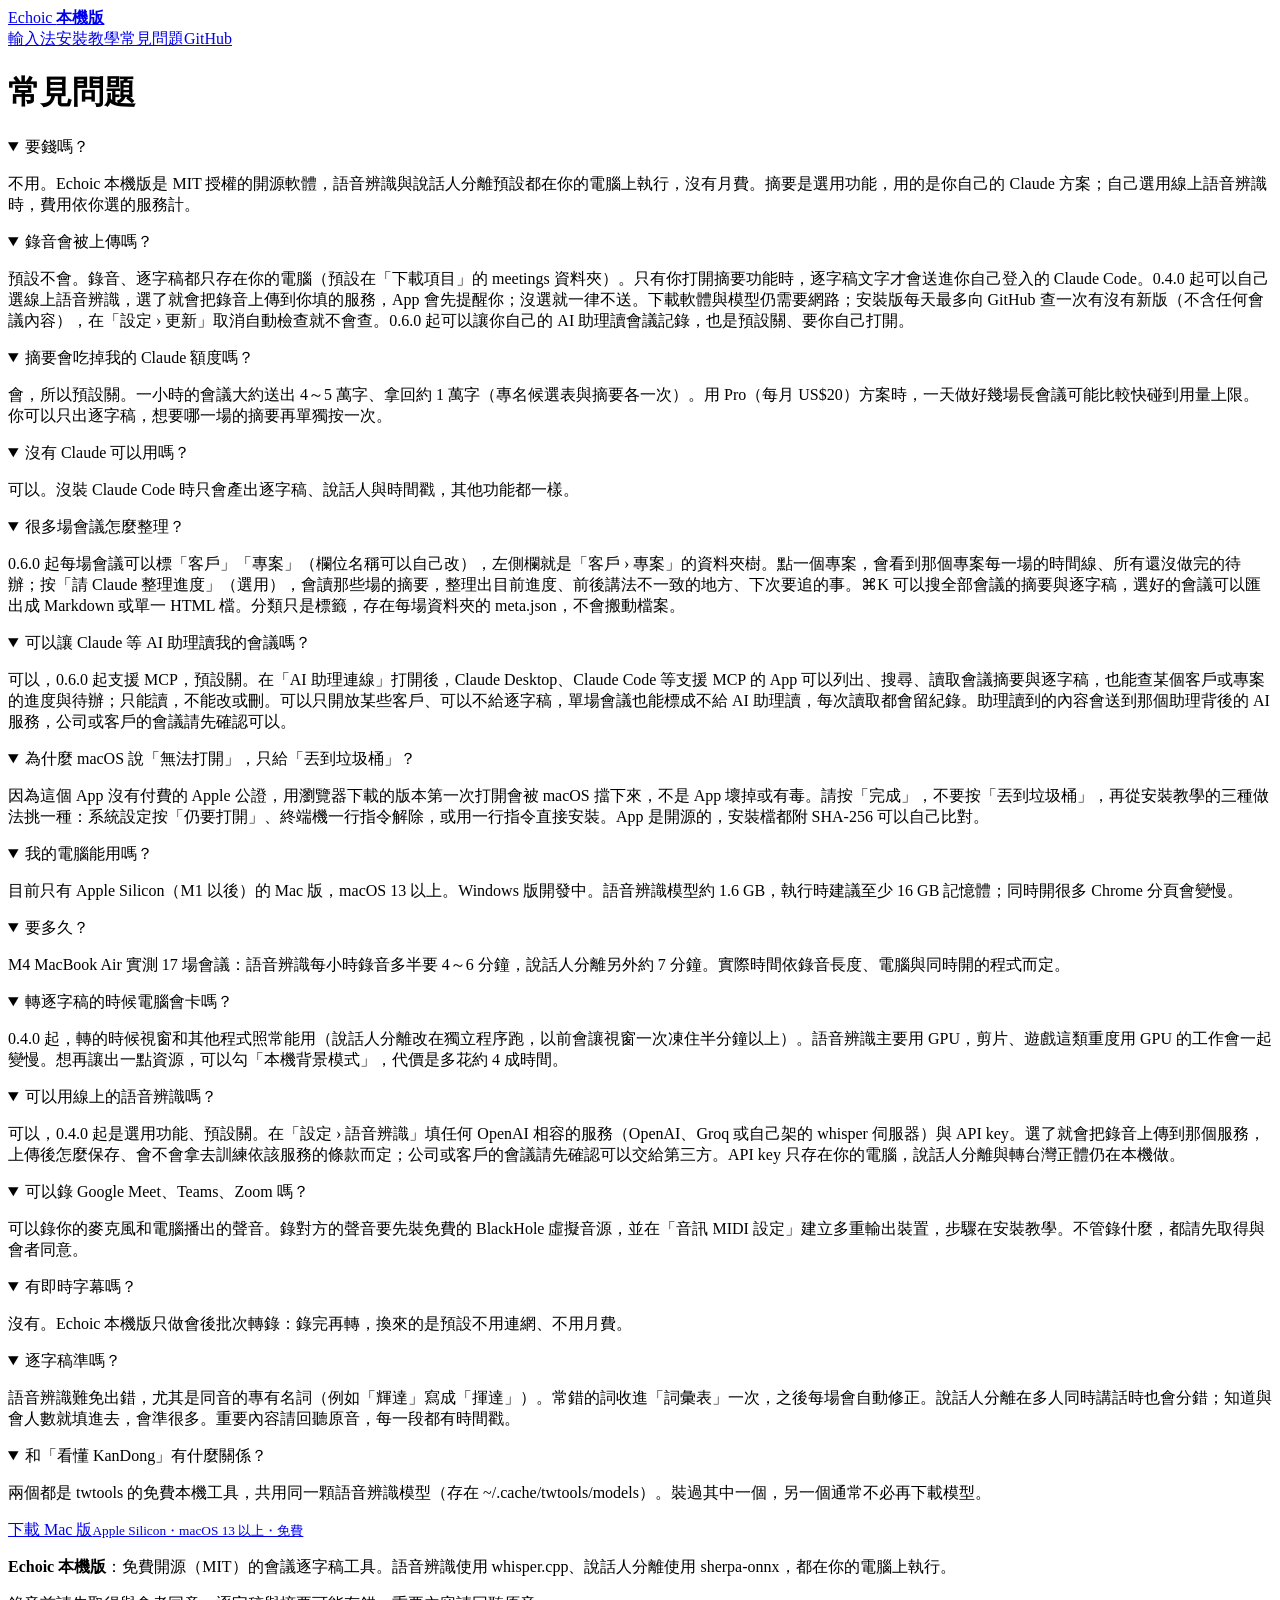
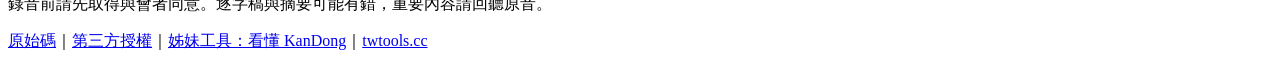
==== commit ff4ff0fc: "0.7.1：錄音來源預設改回「麥克風＋系統音」、線上辨識整段幻覺時明講失敗並可用本機重轉" ====
--- a/site/public/faq/index.html
+++ b/site/public/faq/index.html
@@ -29,13 +29,13 @@
 document.addEventListener('click',function(e){var a=e.target.closest&&e.target.closest('a[data-dl]');
 if(a)gtag('event','echoic_local_download',{platform:a.getAttribute('data-dl')});});
 </script>
-<script type="application/ld+json">{"@context": "https://schema.org", "@type": "SoftwareApplication", "name": "Echoic 本機版", "alternateName": "Echoic Local", "description": "Echoic 本機版是免費開源的會議逐字稿工具：在自己的 Mac 上把會議錄音轉成台灣正體逐字稿，分好誰在說話、每段有時間戳，預設錄音不上傳。會議按客戶、專案整理，同一個專案的進度和待辦自動串起來，可以搜尋、匯出。想要摘要，再用你自己登入的 Claude 產生。目前支援 Apple Silicon Mac。", "applicationCategory": "BusinessApplication", "operatingSystem": "macOS 13+ (Apple Silicon)", "softwareVersion": "0.7.0", "inLanguage": "zh-TW", "isAccessibleForFree": true, "license": "https://opensource.org/licenses/MIT", "offers": {"@type": "Offer", "price": "0", "priceCurrency": "TWD"}, "url": "https://echoic.twtools.cc/", "downloadUrl": "https://github.com/dvdmaru/echoic-local/releases/latest", "codeRepository": "https://github.com/dvdmaru/echoic-local"}</script>
+<script type="application/ld+json">{"@context": "https://schema.org", "@type": "SoftwareApplication", "name": "Echoic 本機版", "alternateName": "Echoic Local", "description": "Echoic 本機版是免費開源的會議逐字稿工具：在自己的 Mac 上把會議錄音轉成台灣正體逐字稿，分好誰在說話、每段有時間戳，預設錄音不上傳。會議按客戶、專案整理，同一個專案的進度和待辦自動串起來，可以搜尋、匯出。想要摘要，再用你自己登入的 Claude 產生。目前支援 Apple Silicon Mac。", "applicationCategory": "BusinessApplication", "operatingSystem": "macOS 13+ (Apple Silicon)", "softwareVersion": "0.7.1", "inLanguage": "zh-TW", "isAccessibleForFree": true, "license": "https://opensource.org/licenses/MIT", "offers": {"@type": "Offer", "price": "0", "priceCurrency": "TWD"}, "url": "https://echoic.twtools.cc/", "downloadUrl": "https://github.com/dvdmaru/echoic-local/releases/latest", "codeRepository": "https://github.com/dvdmaru/echoic-local"}</script>
 <script type="application/ld+json">{"@context": "https://schema.org", "@type": "FAQPage", "mainEntity": [{"@type": "Question", "name": "要錢嗎？", "acceptedAnswer": {"@type": "Answer", "text": "不用。Echoic 本機版是 MIT 授權的開源軟體，語音辨識與說話人分離預設都在你的電腦上執行，沒有月費。摘要是選用功能，用的是你自己的 Claude 方案；自己選用線上語音辨識時，費用依你選的服務計。"}}, {"@type": "Question", "name": "錄音會被上傳嗎？", "acceptedAnswer": {"@type": "Answer", "text": "預設不會。錄音、逐字稿都只存在你的電腦（預設在「下載項目」的 meetings 資料夾）。只有你打開摘要功能時，逐字稿文字才會送進你自己登入的 Claude Code。0.4.0 起可以自己選線上語音辨識，選了就會把錄音上傳到你填的服務，App 會先提醒你；沒選就一律不送。下載軟體與模型仍需要網路；安裝版每天最多向 GitHub 查一次有沒有新版（不含任何會議內容），在「設定 › 更新」取消自動檢查就不會查。0.6.0 起可以讓你自己的 AI 助理讀會議記錄，也是預設關、要你自己打開。"}}, {"@type": "Question", "name": "摘要會吃掉我的 Claude 額度嗎？", "acceptedAnswer": {"@type": "Answer", "text": "會，所以預設關。一小時的會議大約送出 4～5 萬字、拿回約 1 萬字（專名候選表與摘要各一次）。用 Pro（每月 US$20）方案時，一天做好幾場長會議可能比較快碰到用量上限。你可以只出逐字稿，想要哪一場的摘要再單獨按一次。"}}, {"@type": "Question", "name": "沒有 Claude 可以用嗎？", "acceptedAnswer": {"@type": "Answer", "text": "可以。沒裝 Claude Code 時只會產出逐字稿、說話人與時間戳，其他功能都一樣。"}}, {"@type": "Question", "name": "很多場會議怎麼整理？", "acceptedAnswer": {"@type": "Answer", "text": "0.6.0 起每場會議可以標「客戶」「專案」（欄位名稱可以自己改），左側欄就是「客戶 › 專案」的資料夾樹。點一個專案，會看到那個專案每一場的時間線、所有還沒做完的待辦；按「請 Claude 整理進度」（選用），會讀那些場的摘要，整理出目前進度、前後講法不一致的地方、下次要追的事。⌘K 可以搜全部會議的摘要與逐字稿，選好的會議可以匯出成 Markdown 或單一 HTML 檔。分類只是標籤，存在每場資料夾的 meta.json，不會搬動檔案。"}}, {"@type": "Question", "name": "可以讓 Claude 等 AI 助理讀我的會議嗎？", "acceptedAnswer": {"@type": "Answer", "text": "可以，0.6.0 起支援 MCP，預設關。在「AI 助理連線」打開後，Claude Desktop、Claude Code 等支援 MCP 的 App 可以列出、搜尋、讀取會議摘要與逐字稿，也能查某個客戶或專案的進度與待辦；只能讀，不能改或刪。可以只開放某些客戶、可以不給逐字稿，單場會議也能標成不給 AI 助理讀，每次讀取都會留紀錄。助理讀到的內容會送到那個助理背後的 AI 服務，公司或客戶的會議請先確認可以。"}}, {"@type": "Question", "name": "為什麼 macOS 說「無法打開」，只給「丟到垃圾桶」？", "acceptedAnswer": {"@type": "Answer", "text": "因為這個 App 沒有付費的 Apple 公證，用瀏覽器下載的版本第一次打開會被 macOS 擋下來，不是 App 壞掉或有毒。請按「完成」，不要按「丟到垃圾桶」，再從安裝教學的三種做法挑一種：系統設定按「仍要打開」、終端機一行指令解除，或用一行指令直接安裝。App 是開源的，安裝檔都附 SHA-256 可以自己比對。"}}, {"@type": "Question", "name": "我的電腦能用嗎？", "acceptedAnswer": {"@type": "Answer", "text": "目前只有 Apple Silicon（M1 以後）的 Mac 版，macOS 13 以上。Windows 版開發中。語音辨識模型約 1.6 GB，執行時建議至少 16 GB 記憶體；同時開很多 Chrome 分頁會變慢。"}}, {"@type": "Question", "name": "要多久？", "acceptedAnswer": {"@type": "Answer", "text": "M4 MacBook Air 實測 17 場會議：語音辨識每小時錄音多半要 4～6 分鐘，說話人分離另外約 7 分鐘。實際時間依錄音長度、電腦與同時開的程式而定。"}}, {"@type": "Question", "name": "轉逐字稿的時候電腦會卡嗎？", "acceptedAnswer": {"@type": "Answer", "text": "0.4.0 起，轉的時候視窗和其他程式照常能用（說話人分離改在獨立程序跑，以前會讓視窗一次凍住半分鐘以上）。語音辨識主要用 GPU，剪片、遊戲這類重度用 GPU 的工作會一起變慢。想再讓出一點資源，可以勾「本機背景模式」，代價是多花約 4 成時間。"}}, {"@type": "Question", "name": "可以用線上的語音辨識嗎？", "acceptedAnswer": {"@type": "Answer", "text": "可以，0.4.0 起是選用功能、預設關。在「設定 › 語音辨識」填任何 OpenAI 相容的服務（OpenAI、Groq 或自己架的 whisper 伺服器）與 API key。選了就會把錄音上傳到那個服務，上傳後怎麼保存、會不會拿去訓練依該服務的條款而定；公司或客戶的會議請先確認可以交給第三方。API key 只存在你的電腦，說話人分離與轉台灣正體仍在本機做。"}}, {"@type": "Question", "name": "可以錄 Google Meet、Teams、Zoom 嗎？", "acceptedAnswer": {"@type": "Answer", "text": "可以錄你的麥克風和電腦播出的聲音。錄對方的聲音要先裝免費的 BlackHole 虛擬音源，並在「音訊 MIDI 設定」建立多重輸出裝置，步驟在安裝教學。不管錄什麼，都請先取得與會者同意。"}}, {"@type": "Question", "name": "有即時字幕嗎？", "acceptedAnswer": {"@type": "Answer", "text": "沒有。Echoic 本機版只做會後批次轉錄：錄完再轉，換來的是預設不用連網、不用月費。"}}, {"@type": "Question", "name": "逐字稿準嗎？", "acceptedAnswer": {"@type": "Answer", "text": "語音辨識難免出錯，尤其是同音的專有名詞（例如「輝達」寫成「揮達」）。常錯的詞收進「詞彙表」一次，之後每場會自動修正。說話人分離在多人同時講話時也會分錯；知道與會人數就填進去，會準很多。重要內容請回聽原音，每一段都有時間戳。"}}, {"@type": "Question", "name": "和「看懂 KanDong」有什麼關係？", "acceptedAnswer": {"@type": "Answer", "text": "兩個都是 twtools 的免費本機工具，共用同一顆語音辨識模型（存在 ~/.cache/twtools/models）。裝過其中一個，另一個通常不必再下載模型。"}}]}</script>
 </head>
 <body>
 <header class="top"><div class="wrap bar">
 <a class="logo" href="/" aria-label="Echoic 本機版 首頁"><span class="mark" aria-hidden="true"><i></i><i></i><i></i><i></i></span><span>Echoic <b>本機版</b></span></a>
-<nav><a href="/guide/">安裝教學</a><a href="/faq/">常見問題</a><a href="https://github.com/dvdmaru/echoic-local">GitHub</a></nav>
+<nav><a href="/voice/">輸入法</a><a href="/guide/">安裝教學</a><a href="/faq/">常見問題</a><a href="https://github.com/dvdmaru/echoic-local">GitHub</a></nav>
 </div></header>
 <main class="wrap doc"><h1>常見問題</h1><div class="faq"><details open><summary>要錢嗎？</summary><p>不用。Echoic 本機版是 MIT 授權的開源軟體，語音辨識與說話人分離預設都在你的電腦上執行，沒有月費。摘要是選用功能，用的是你自己的 Claude 方案；自己選用線上語音辨識時，費用依你選的服務計。</p></details><details open><summary>錄音會被上傳嗎？</summary><p>預設不會。錄音、逐字稿都只存在你的電腦（預設在「下載項目」的 meetings 資料夾）。只有你打開摘要功能時，逐字稿文字才會送進你自己登入的 Claude Code。0.4.0 起可以自己選線上語音辨識，選了就會把錄音上傳到你填的服務，App 會先提醒你；沒選就一律不送。下載軟體與模型仍需要網路；安裝版每天最多向 GitHub 查一次有沒有新版（不含任何會議內容），在「設定 › 更新」取消自動檢查就不會查。0.6.0 起可以讓你自己的 AI 助理讀會議記錄，也是預設關、要你自己打開。</p></details><details open><summary>摘要會吃掉我的 Claude 額度嗎？</summary><p>會，所以預設關。一小時的會議大約送出 4～5 萬字、拿回約 1 萬字（專名候選表與摘要各一次）。用 Pro（每月 US$20）方案時，一天做好幾場長會議可能比較快碰到用量上限。你可以只出逐字稿，想要哪一場的摘要再單獨按一次。</p></details><details open><summary>沒有 Claude 可以用嗎？</summary><p>可以。沒裝 Claude Code 時只會產出逐字稿、說話人與時間戳，其他功能都一樣。</p></details><details open><summary>很多場會議怎麼整理？</summary><p>0.6.0 起每場會議可以標「客戶」「專案」（欄位名稱可以自己改），左側欄就是「客戶 › 專案」的資料夾樹。點一個專案，會看到那個專案每一場的時間線、所有還沒做完的待辦；按「請 Claude 整理進度」（選用），會讀那些場的摘要，整理出目前進度、前後講法不一致的地方、下次要追的事。⌘K 可以搜全部會議的摘要與逐字稿，選好的會議可以匯出成 Markdown 或單一 HTML 檔。分類只是標籤，存在每場資料夾的 meta.json，不會搬動檔案。</p></details><details open><summary>可以讓 Claude 等 AI 助理讀我的會議嗎？</summary><p>可以，0.6.0 起支援 MCP，預設關。在「AI 助理連線」打開後，Claude Desktop、Claude Code 等支援 MCP 的 App 可以列出、搜尋、讀取會議摘要與逐字稿，也能查某個客戶或專案的進度與待辦；只能讀，不能改或刪。可以只開放某些客戶、可以不給逐字稿，單場會議也能標成不給 AI 助理讀，每次讀取都會留紀錄。助理讀到的內容會送到那個助理背後的 AI 服務，公司或客戶的會議請先確認可以。</p></details><details open><summary>為什麼 macOS 說「無法打開」，只給「丟到垃圾桶」？</summary><p>因為這個 App 沒有付費的 Apple 公證，用瀏覽器下載的版本第一次打開會被 macOS 擋下來，不是 App 壞掉或有毒。請按「完成」，不要按「丟到垃圾桶」，再從安裝教學的三種做法挑一種：系統設定按「仍要打開」、終端機一行指令解除，或用一行指令直接安裝。App 是開源的，安裝檔都附 SHA-256 可以自己比對。</p></details><details open><summary>我的電腦能用嗎？</summary><p>目前只有 Apple Silicon（M1 以後）的 Mac 版，macOS 13 以上。Windows 版開發中。語音辨識模型約 1.6 GB，執行時建議至少 16 GB 記憶體；同時開很多 Chrome 分頁會變慢。</p></details><details open><summary>要多久？</summary><p>M4 MacBook Air 實測 17 場會議：語音辨識每小時錄音多半要 4～6 分鐘，說話人分離另外約 7 分鐘。實際時間依錄音長度、電腦與同時開的程式而定。</p></details><details open><summary>轉逐字稿的時候電腦會卡嗎？</summary><p>0.4.0 起，轉的時候視窗和其他程式照常能用（說話人分離改在獨立程序跑，以前會讓視窗一次凍住半分鐘以上）。語音辨識主要用 GPU，剪片、遊戲這類重度用 GPU 的工作會一起變慢。想再讓出一點資源，可以勾「本機背景模式」，代價是多花約 4 成時間。</p></details><details open><summary>可以用線上的語音辨識嗎？</summary><p>可以，0.4.0 起是選用功能、預設關。在「設定 › 語音辨識」填任何 OpenAI 相容的服務（OpenAI、Groq 或自己架的 whisper 伺服器）與 API key。選了就會把錄音上傳到那個服務，上傳後怎麼保存、會不會拿去訓練依該服務的條款而定；公司或客戶的會議請先確認可以交給第三方。API key 只存在你的電腦，說話人分離與轉台灣正體仍在本機做。</p></details><details open><summary>可以錄 Google Meet、Teams、Zoom 嗎？</summary><p>可以錄你的麥克風和電腦播出的聲音。錄對方的聲音要先裝免費的 BlackHole 虛擬音源，並在「音訊 MIDI 設定」建立多重輸出裝置，步驟在安裝教學。不管錄什麼，都請先取得與會者同意。</p></details><details open><summary>有即時字幕嗎？</summary><p>沒有。Echoic 本機版只做會後批次轉錄：錄完再轉，換來的是預設不用連網、不用月費。</p></details><details open><summary>逐字稿準嗎？</summary><p>語音辨識難免出錯，尤其是同音的專有名詞（例如「輝達」寫成「揮達」）。常錯的詞收進「詞彙表」一次，之後每場會自動修正。說話人分離在多人同時講話時也會分錯；知道與會人數就填進去，會準很多。重要內容請回聽原音，每一段都有時間戳。</p></details><details open><summary>和「看懂 KanDong」有什麼關係？</summary><p>兩個都是 twtools 的免費本機工具，共用同一顆語音辨識模型（存在 ~/.cache/twtools/models）。裝過其中一個，另一個通常不必再下載模型。</p></details></div>
 <p class="cta"><a class="btn" href="https://github.com/dvdmaru/echoic-local/releases/latest/download/EchoicLocal-mac-arm64.dmg" data-dl="mac">下載 Mac 版<small>Apple Silicon・macOS 13 以上・免費</small></a></p></main>
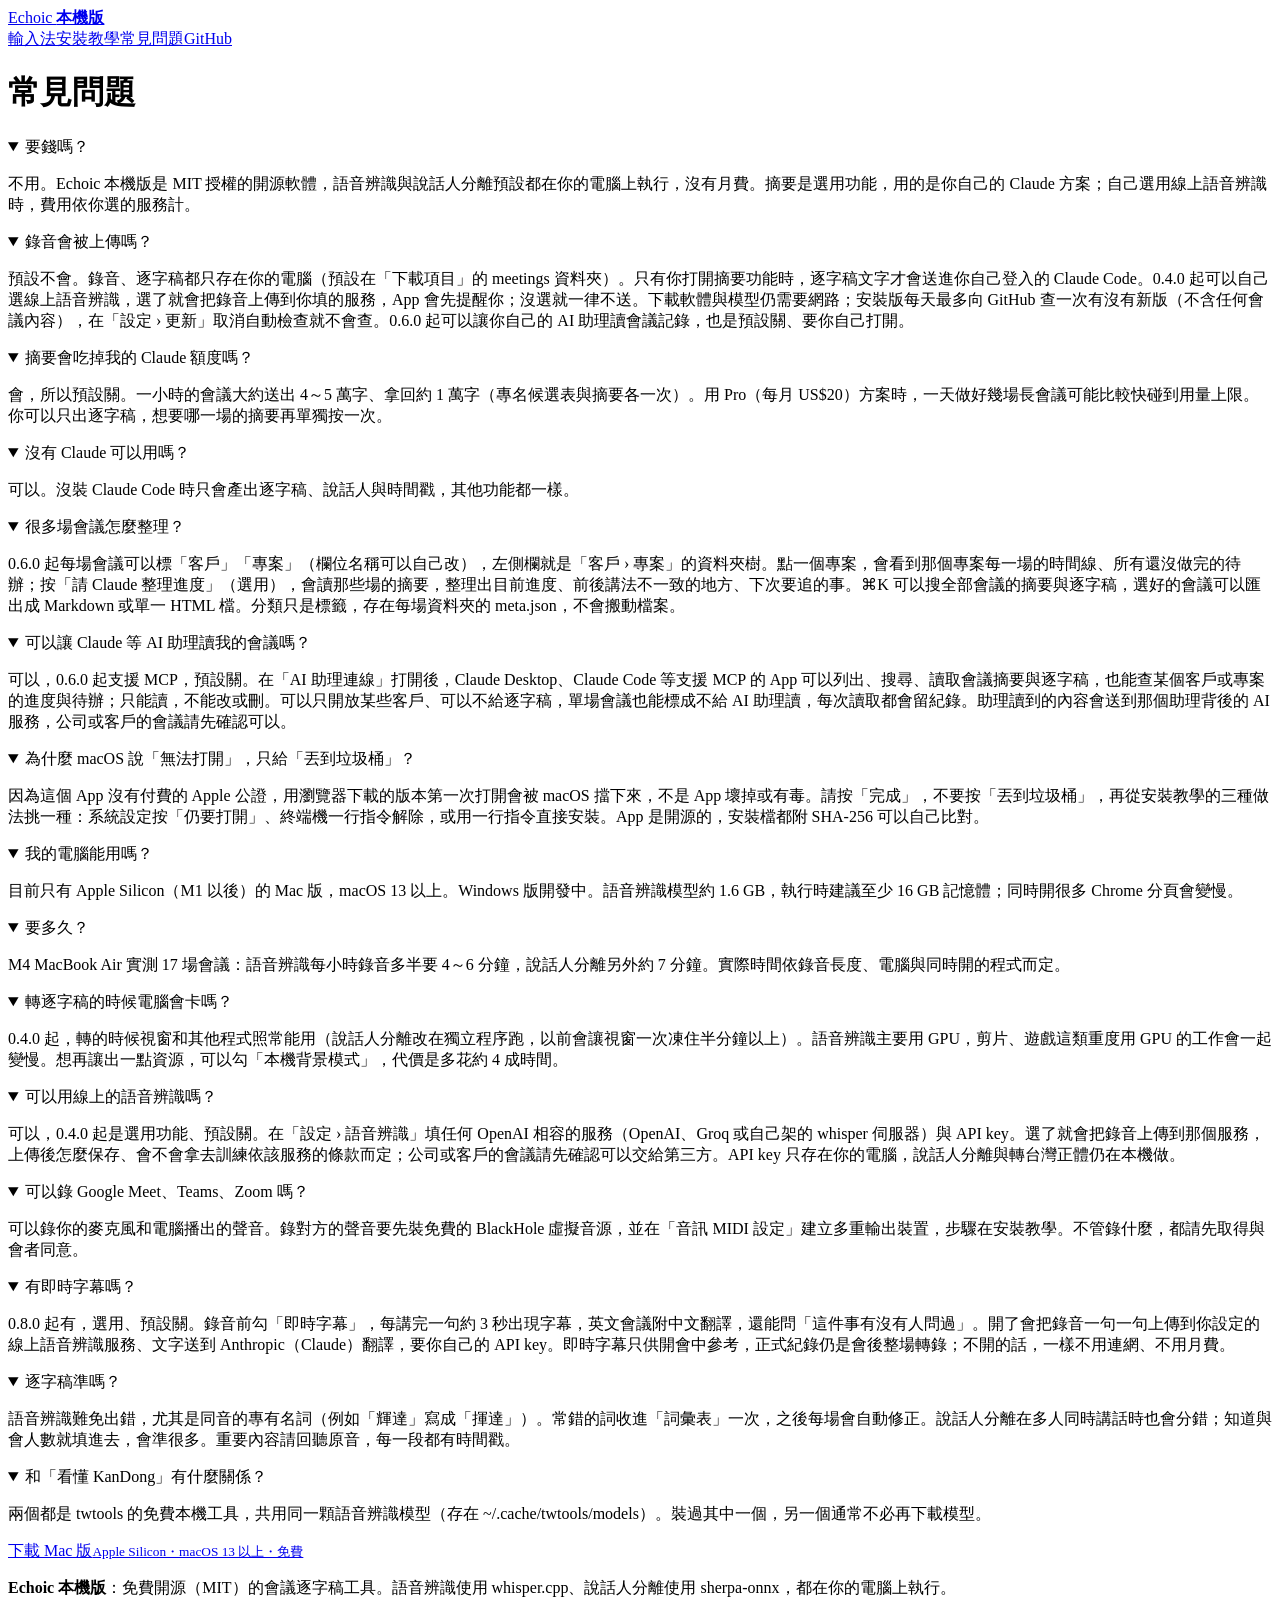
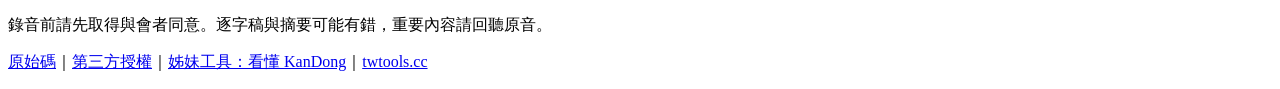
==== commit 274349fd: "0.8.0：即時字幕（開會中字幕＋中文翻譯、有沒有人問過）" ====
--- a/site/public/faq/index.html
+++ b/site/public/faq/index.html
@@ -29,15 +29,15 @@
 document.addEventListener('click',function(e){var a=e.target.closest&&e.target.closest('a[data-dl]');
 if(a)gtag('event','echoic_local_download',{platform:a.getAttribute('data-dl')});});
 </script>
-<script type="application/ld+json">{"@context": "https://schema.org", "@type": "SoftwareApplication", "name": "Echoic 本機版", "alternateName": "Echoic Local", "description": "Echoic 本機版是免費開源的會議逐字稿工具：在自己的 Mac 上把會議錄音轉成台灣正體逐字稿，分好誰在說話、每段有時間戳，預設錄音不上傳。會議按客戶、專案整理，同一個專案的進度和待辦自動串起來，可以搜尋、匯出。想要摘要，再用你自己登入的 Claude 產生。目前支援 Apple Silicon Mac。", "applicationCategory": "BusinessApplication", "operatingSystem": "macOS 13+ (Apple Silicon)", "softwareVersion": "0.7.1", "inLanguage": "zh-TW", "isAccessibleForFree": true, "license": "https://opensource.org/licenses/MIT", "offers": {"@type": "Offer", "price": "0", "priceCurrency": "TWD"}, "url": "https://echoic.twtools.cc/", "downloadUrl": "https://github.com/dvdmaru/echoic-local/releases/latest", "codeRepository": "https://github.com/dvdmaru/echoic-local"}</script>
-<script type="application/ld+json">{"@context": "https://schema.org", "@type": "FAQPage", "mainEntity": [{"@type": "Question", "name": "要錢嗎？", "acceptedAnswer": {"@type": "Answer", "text": "不用。Echoic 本機版是 MIT 授權的開源軟體，語音辨識與說話人分離預設都在你的電腦上執行，沒有月費。摘要是選用功能，用的是你自己的 Claude 方案；自己選用線上語音辨識時，費用依你選的服務計。"}}, {"@type": "Question", "name": "錄音會被上傳嗎？", "acceptedAnswer": {"@type": "Answer", "text": "預設不會。錄音、逐字稿都只存在你的電腦（預設在「下載項目」的 meetings 資料夾）。只有你打開摘要功能時，逐字稿文字才會送進你自己登入的 Claude Code。0.4.0 起可以自己選線上語音辨識，選了就會把錄音上傳到你填的服務，App 會先提醒你；沒選就一律不送。下載軟體與模型仍需要網路；安裝版每天最多向 GitHub 查一次有沒有新版（不含任何會議內容），在「設定 › 更新」取消自動檢查就不會查。0.6.0 起可以讓你自己的 AI 助理讀會議記錄，也是預設關、要你自己打開。"}}, {"@type": "Question", "name": "摘要會吃掉我的 Claude 額度嗎？", "acceptedAnswer": {"@type": "Answer", "text": "會，所以預設關。一小時的會議大約送出 4～5 萬字、拿回約 1 萬字（專名候選表與摘要各一次）。用 Pro（每月 US$20）方案時，一天做好幾場長會議可能比較快碰到用量上限。你可以只出逐字稿，想要哪一場的摘要再單獨按一次。"}}, {"@type": "Question", "name": "沒有 Claude 可以用嗎？", "acceptedAnswer": {"@type": "Answer", "text": "可以。沒裝 Claude Code 時只會產出逐字稿、說話人與時間戳，其他功能都一樣。"}}, {"@type": "Question", "name": "很多場會議怎麼整理？", "acceptedAnswer": {"@type": "Answer", "text": "0.6.0 起每場會議可以標「客戶」「專案」（欄位名稱可以自己改），左側欄就是「客戶 › 專案」的資料夾樹。點一個專案，會看到那個專案每一場的時間線、所有還沒做完的待辦；按「請 Claude 整理進度」（選用），會讀那些場的摘要，整理出目前進度、前後講法不一致的地方、下次要追的事。⌘K 可以搜全部會議的摘要與逐字稿，選好的會議可以匯出成 Markdown 或單一 HTML 檔。分類只是標籤，存在每場資料夾的 meta.json，不會搬動檔案。"}}, {"@type": "Question", "name": "可以讓 Claude 等 AI 助理讀我的會議嗎？", "acceptedAnswer": {"@type": "Answer", "text": "可以，0.6.0 起支援 MCP，預設關。在「AI 助理連線」打開後，Claude Desktop、Claude Code 等支援 MCP 的 App 可以列出、搜尋、讀取會議摘要與逐字稿，也能查某個客戶或專案的進度與待辦；只能讀，不能改或刪。可以只開放某些客戶、可以不給逐字稿，單場會議也能標成不給 AI 助理讀，每次讀取都會留紀錄。助理讀到的內容會送到那個助理背後的 AI 服務，公司或客戶的會議請先確認可以。"}}, {"@type": "Question", "name": "為什麼 macOS 說「無法打開」，只給「丟到垃圾桶」？", "acceptedAnswer": {"@type": "Answer", "text": "因為這個 App 沒有付費的 Apple 公證，用瀏覽器下載的版本第一次打開會被 macOS 擋下來，不是 App 壞掉或有毒。請按「完成」，不要按「丟到垃圾桶」，再從安裝教學的三種做法挑一種：系統設定按「仍要打開」、終端機一行指令解除，或用一行指令直接安裝。App 是開源的，安裝檔都附 SHA-256 可以自己比對。"}}, {"@type": "Question", "name": "我的電腦能用嗎？", "acceptedAnswer": {"@type": "Answer", "text": "目前只有 Apple Silicon（M1 以後）的 Mac 版，macOS 13 以上。Windows 版開發中。語音辨識模型約 1.6 GB，執行時建議至少 16 GB 記憶體；同時開很多 Chrome 分頁會變慢。"}}, {"@type": "Question", "name": "要多久？", "acceptedAnswer": {"@type": "Answer", "text": "M4 MacBook Air 實測 17 場會議：語音辨識每小時錄音多半要 4～6 分鐘，說話人分離另外約 7 分鐘。實際時間依錄音長度、電腦與同時開的程式而定。"}}, {"@type": "Question", "name": "轉逐字稿的時候電腦會卡嗎？", "acceptedAnswer": {"@type": "Answer", "text": "0.4.0 起，轉的時候視窗和其他程式照常能用（說話人分離改在獨立程序跑，以前會讓視窗一次凍住半分鐘以上）。語音辨識主要用 GPU，剪片、遊戲這類重度用 GPU 的工作會一起變慢。想再讓出一點資源，可以勾「本機背景模式」，代價是多花約 4 成時間。"}}, {"@type": "Question", "name": "可以用線上的語音辨識嗎？", "acceptedAnswer": {"@type": "Answer", "text": "可以，0.4.0 起是選用功能、預設關。在「設定 › 語音辨識」填任何 OpenAI 相容的服務（OpenAI、Groq 或自己架的 whisper 伺服器）與 API key。選了就會把錄音上傳到那個服務，上傳後怎麼保存、會不會拿去訓練依該服務的條款而定；公司或客戶的會議請先確認可以交給第三方。API key 只存在你的電腦，說話人分離與轉台灣正體仍在本機做。"}}, {"@type": "Question", "name": "可以錄 Google Meet、Teams、Zoom 嗎？", "acceptedAnswer": {"@type": "Answer", "text": "可以錄你的麥克風和電腦播出的聲音。錄對方的聲音要先裝免費的 BlackHole 虛擬音源，並在「音訊 MIDI 設定」建立多重輸出裝置，步驟在安裝教學。不管錄什麼，都請先取得與會者同意。"}}, {"@type": "Question", "name": "有即時字幕嗎？", "acceptedAnswer": {"@type": "Answer", "text": "沒有。Echoic 本機版只做會後批次轉錄：錄完再轉，換來的是預設不用連網、不用月費。"}}, {"@type": "Question", "name": "逐字稿準嗎？", "acceptedAnswer": {"@type": "Answer", "text": "語音辨識難免出錯，尤其是同音的專有名詞（例如「輝達」寫成「揮達」）。常錯的詞收進「詞彙表」一次，之後每場會自動修正。說話人分離在多人同時講話時也會分錯；知道與會人數就填進去，會準很多。重要內容請回聽原音，每一段都有時間戳。"}}, {"@type": "Question", "name": "和「看懂 KanDong」有什麼關係？", "acceptedAnswer": {"@type": "Answer", "text": "兩個都是 twtools 的免費本機工具，共用同一顆語音辨識模型（存在 ~/.cache/twtools/models）。裝過其中一個，另一個通常不必再下載模型。"}}]}</script>
+<script type="application/ld+json">{"@context": "https://schema.org", "@type": "SoftwareApplication", "name": "Echoic 本機版", "alternateName": "Echoic Local", "description": "Echoic 本機版是免費開源的會議逐字稿工具：在自己的 Mac 上把會議錄音轉成台灣正體逐字稿，分好誰在說話、每段有時間戳，預設錄音不上傳。會議按客戶、專案整理，同一個專案的進度和待辦自動串起來，可以搜尋、匯出。想要摘要，再用你自己登入的 Claude 產生。目前支援 Apple Silicon Mac。", "applicationCategory": "BusinessApplication", "operatingSystem": "macOS 13+ (Apple Silicon)", "softwareVersion": "0.8.0", "inLanguage": "zh-TW", "isAccessibleForFree": true, "license": "https://opensource.org/licenses/MIT", "offers": {"@type": "Offer", "price": "0", "priceCurrency": "TWD"}, "url": "https://echoic.twtools.cc/", "downloadUrl": "https://github.com/dvdmaru/echoic-local/releases/latest", "codeRepository": "https://github.com/dvdmaru/echoic-local"}</script>
+<script type="application/ld+json">{"@context": "https://schema.org", "@type": "FAQPage", "mainEntity": [{"@type": "Question", "name": "要錢嗎？", "acceptedAnswer": {"@type": "Answer", "text": "不用。Echoic 本機版是 MIT 授權的開源軟體，語音辨識與說話人分離預設都在你的電腦上執行，沒有月費。摘要是選用功能，用的是你自己的 Claude 方案；自己選用線上語音辨識時，費用依你選的服務計。"}}, {"@type": "Question", "name": "錄音會被上傳嗎？", "acceptedAnswer": {"@type": "Answer", "text": "預設不會。錄音、逐字稿都只存在你的電腦（預設在「下載項目」的 meetings 資料夾）。只有你打開摘要功能時，逐字稿文字才會送進你自己登入的 Claude Code。0.4.0 起可以自己選線上語音辨識，選了就會把錄音上傳到你填的服務，App 會先提醒你；沒選就一律不送。下載軟體與模型仍需要網路；安裝版每天最多向 GitHub 查一次有沒有新版（不含任何會議內容），在「設定 › 更新」取消自動檢查就不會查。0.6.0 起可以讓你自己的 AI 助理讀會議記錄，也是預設關、要你自己打開。"}}, {"@type": "Question", "name": "摘要會吃掉我的 Claude 額度嗎？", "acceptedAnswer": {"@type": "Answer", "text": "會，所以預設關。一小時的會議大約送出 4～5 萬字、拿回約 1 萬字（專名候選表與摘要各一次）。用 Pro（每月 US$20）方案時，一天做好幾場長會議可能比較快碰到用量上限。你可以只出逐字稿，想要哪一場的摘要再單獨按一次。"}}, {"@type": "Question", "name": "沒有 Claude 可以用嗎？", "acceptedAnswer": {"@type": "Answer", "text": "可以。沒裝 Claude Code 時只會產出逐字稿、說話人與時間戳，其他功能都一樣。"}}, {"@type": "Question", "name": "很多場會議怎麼整理？", "acceptedAnswer": {"@type": "Answer", "text": "0.6.0 起每場會議可以標「客戶」「專案」（欄位名稱可以自己改），左側欄就是「客戶 › 專案」的資料夾樹。點一個專案，會看到那個專案每一場的時間線、所有還沒做完的待辦；按「請 Claude 整理進度」（選用），會讀那些場的摘要，整理出目前進度、前後講法不一致的地方、下次要追的事。⌘K 可以搜全部會議的摘要與逐字稿，選好的會議可以匯出成 Markdown 或單一 HTML 檔。分類只是標籤，存在每場資料夾的 meta.json，不會搬動檔案。"}}, {"@type": "Question", "name": "可以讓 Claude 等 AI 助理讀我的會議嗎？", "acceptedAnswer": {"@type": "Answer", "text": "可以，0.6.0 起支援 MCP，預設關。在「AI 助理連線」打開後，Claude Desktop、Claude Code 等支援 MCP 的 App 可以列出、搜尋、讀取會議摘要與逐字稿，也能查某個客戶或專案的進度與待辦；只能讀，不能改或刪。可以只開放某些客戶、可以不給逐字稿，單場會議也能標成不給 AI 助理讀，每次讀取都會留紀錄。助理讀到的內容會送到那個助理背後的 AI 服務，公司或客戶的會議請先確認可以。"}}, {"@type": "Question", "name": "為什麼 macOS 說「無法打開」，只給「丟到垃圾桶」？", "acceptedAnswer": {"@type": "Answer", "text": "因為這個 App 沒有付費的 Apple 公證，用瀏覽器下載的版本第一次打開會被 macOS 擋下來，不是 App 壞掉或有毒。請按「完成」，不要按「丟到垃圾桶」，再從安裝教學的三種做法挑一種：系統設定按「仍要打開」、終端機一行指令解除，或用一行指令直接安裝。App 是開源的，安裝檔都附 SHA-256 可以自己比對。"}}, {"@type": "Question", "name": "我的電腦能用嗎？", "acceptedAnswer": {"@type": "Answer", "text": "目前只有 Apple Silicon（M1 以後）的 Mac 版，macOS 13 以上。Windows 版開發中。語音辨識模型約 1.6 GB，執行時建議至少 16 GB 記憶體；同時開很多 Chrome 分頁會變慢。"}}, {"@type": "Question", "name": "要多久？", "acceptedAnswer": {"@type": "Answer", "text": "M4 MacBook Air 實測 17 場會議：語音辨識每小時錄音多半要 4～6 分鐘，說話人分離另外約 7 分鐘。實際時間依錄音長度、電腦與同時開的程式而定。"}}, {"@type": "Question", "name": "轉逐字稿的時候電腦會卡嗎？", "acceptedAnswer": {"@type": "Answer", "text": "0.4.0 起，轉的時候視窗和其他程式照常能用（說話人分離改在獨立程序跑，以前會讓視窗一次凍住半分鐘以上）。語音辨識主要用 GPU，剪片、遊戲這類重度用 GPU 的工作會一起變慢。想再讓出一點資源，可以勾「本機背景模式」，代價是多花約 4 成時間。"}}, {"@type": "Question", "name": "可以用線上的語音辨識嗎？", "acceptedAnswer": {"@type": "Answer", "text": "可以，0.4.0 起是選用功能、預設關。在「設定 › 語音辨識」填任何 OpenAI 相容的服務（OpenAI、Groq 或自己架的 whisper 伺服器）與 API key。選了就會把錄音上傳到那個服務，上傳後怎麼保存、會不會拿去訓練依該服務的條款而定；公司或客戶的會議請先確認可以交給第三方。API key 只存在你的電腦，說話人分離與轉台灣正體仍在本機做。"}}, {"@type": "Question", "name": "可以錄 Google Meet、Teams、Zoom 嗎？", "acceptedAnswer": {"@type": "Answer", "text": "可以錄你的麥克風和電腦播出的聲音。錄對方的聲音要先裝免費的 BlackHole 虛擬音源，並在「音訊 MIDI 設定」建立多重輸出裝置，步驟在安裝教學。不管錄什麼，都請先取得與會者同意。"}}, {"@type": "Question", "name": "有即時字幕嗎？", "acceptedAnswer": {"@type": "Answer", "text": "0.8.0 起有，選用、預設關。錄音前勾「即時字幕」，每講完一句約 3 秒出現字幕，英文會議附中文翻譯，還能問「這件事有沒有人問過」。開了會把錄音一句一句上傳到你設定的線上語音辨識服務、文字送到 Anthropic（Claude）翻譯，要你自己的 API key。即時字幕只供開會中參考，正式紀錄仍是會後整場轉錄；不開的話，一樣不用連網、不用月費。"}}, {"@type": "Question", "name": "逐字稿準嗎？", "acceptedAnswer": {"@type": "Answer", "text": "語音辨識難免出錯，尤其是同音的專有名詞（例如「輝達」寫成「揮達」）。常錯的詞收進「詞彙表」一次，之後每場會自動修正。說話人分離在多人同時講話時也會分錯；知道與會人數就填進去，會準很多。重要內容請回聽原音，每一段都有時間戳。"}}, {"@type": "Question", "name": "和「看懂 KanDong」有什麼關係？", "acceptedAnswer": {"@type": "Answer", "text": "兩個都是 twtools 的免費本機工具，共用同一顆語音辨識模型（存在 ~/.cache/twtools/models）。裝過其中一個，另一個通常不必再下載模型。"}}]}</script>
 </head>
 <body>
 <header class="top"><div class="wrap bar">
 <a class="logo" href="/" aria-label="Echoic 本機版 首頁"><span class="mark" aria-hidden="true"><i></i><i></i><i></i><i></i></span><span>Echoic <b>本機版</b></span></a>
 <nav><a href="/voice/">輸入法</a><a href="/guide/">安裝教學</a><a href="/faq/">常見問題</a><a href="https://github.com/dvdmaru/echoic-local">GitHub</a></nav>
 </div></header>
-<main class="wrap doc"><h1>常見問題</h1><div class="faq"><details open><summary>要錢嗎？</summary><p>不用。Echoic 本機版是 MIT 授權的開源軟體，語音辨識與說話人分離預設都在你的電腦上執行，沒有月費。摘要是選用功能，用的是你自己的 Claude 方案；自己選用線上語音辨識時，費用依你選的服務計。</p></details><details open><summary>錄音會被上傳嗎？</summary><p>預設不會。錄音、逐字稿都只存在你的電腦（預設在「下載項目」的 meetings 資料夾）。只有你打開摘要功能時，逐字稿文字才會送進你自己登入的 Claude Code。0.4.0 起可以自己選線上語音辨識，選了就會把錄音上傳到你填的服務，App 會先提醒你；沒選就一律不送。下載軟體與模型仍需要網路；安裝版每天最多向 GitHub 查一次有沒有新版（不含任何會議內容），在「設定 › 更新」取消自動檢查就不會查。0.6.0 起可以讓你自己的 AI 助理讀會議記錄，也是預設關、要你自己打開。</p></details><details open><summary>摘要會吃掉我的 Claude 額度嗎？</summary><p>會，所以預設關。一小時的會議大約送出 4～5 萬字、拿回約 1 萬字（專名候選表與摘要各一次）。用 Pro（每月 US$20）方案時，一天做好幾場長會議可能比較快碰到用量上限。你可以只出逐字稿，想要哪一場的摘要再單獨按一次。</p></details><details open><summary>沒有 Claude 可以用嗎？</summary><p>可以。沒裝 Claude Code 時只會產出逐字稿、說話人與時間戳，其他功能都一樣。</p></details><details open><summary>很多場會議怎麼整理？</summary><p>0.6.0 起每場會議可以標「客戶」「專案」（欄位名稱可以自己改），左側欄就是「客戶 › 專案」的資料夾樹。點一個專案，會看到那個專案每一場的時間線、所有還沒做完的待辦；按「請 Claude 整理進度」（選用），會讀那些場的摘要，整理出目前進度、前後講法不一致的地方、下次要追的事。⌘K 可以搜全部會議的摘要與逐字稿，選好的會議可以匯出成 Markdown 或單一 HTML 檔。分類只是標籤，存在每場資料夾的 meta.json，不會搬動檔案。</p></details><details open><summary>可以讓 Claude 等 AI 助理讀我的會議嗎？</summary><p>可以，0.6.0 起支援 MCP，預設關。在「AI 助理連線」打開後，Claude Desktop、Claude Code 等支援 MCP 的 App 可以列出、搜尋、讀取會議摘要與逐字稿，也能查某個客戶或專案的進度與待辦；只能讀，不能改或刪。可以只開放某些客戶、可以不給逐字稿，單場會議也能標成不給 AI 助理讀，每次讀取都會留紀錄。助理讀到的內容會送到那個助理背後的 AI 服務，公司或客戶的會議請先確認可以。</p></details><details open><summary>為什麼 macOS 說「無法打開」，只給「丟到垃圾桶」？</summary><p>因為這個 App 沒有付費的 Apple 公證，用瀏覽器下載的版本第一次打開會被 macOS 擋下來，不是 App 壞掉或有毒。請按「完成」，不要按「丟到垃圾桶」，再從安裝教學的三種做法挑一種：系統設定按「仍要打開」、終端機一行指令解除，或用一行指令直接安裝。App 是開源的，安裝檔都附 SHA-256 可以自己比對。</p></details><details open><summary>我的電腦能用嗎？</summary><p>目前只有 Apple Silicon（M1 以後）的 Mac 版，macOS 13 以上。Windows 版開發中。語音辨識模型約 1.6 GB，執行時建議至少 16 GB 記憶體；同時開很多 Chrome 分頁會變慢。</p></details><details open><summary>要多久？</summary><p>M4 MacBook Air 實測 17 場會議：語音辨識每小時錄音多半要 4～6 分鐘，說話人分離另外約 7 分鐘。實際時間依錄音長度、電腦與同時開的程式而定。</p></details><details open><summary>轉逐字稿的時候電腦會卡嗎？</summary><p>0.4.0 起，轉的時候視窗和其他程式照常能用（說話人分離改在獨立程序跑，以前會讓視窗一次凍住半分鐘以上）。語音辨識主要用 GPU，剪片、遊戲這類重度用 GPU 的工作會一起變慢。想再讓出一點資源，可以勾「本機背景模式」，代價是多花約 4 成時間。</p></details><details open><summary>可以用線上的語音辨識嗎？</summary><p>可以，0.4.0 起是選用功能、預設關。在「設定 › 語音辨識」填任何 OpenAI 相容的服務（OpenAI、Groq 或自己架的 whisper 伺服器）與 API key。選了就會把錄音上傳到那個服務，上傳後怎麼保存、會不會拿去訓練依該服務的條款而定；公司或客戶的會議請先確認可以交給第三方。API key 只存在你的電腦，說話人分離與轉台灣正體仍在本機做。</p></details><details open><summary>可以錄 Google Meet、Teams、Zoom 嗎？</summary><p>可以錄你的麥克風和電腦播出的聲音。錄對方的聲音要先裝免費的 BlackHole 虛擬音源，並在「音訊 MIDI 設定」建立多重輸出裝置，步驟在安裝教學。不管錄什麼，都請先取得與會者同意。</p></details><details open><summary>有即時字幕嗎？</summary><p>沒有。Echoic 本機版只做會後批次轉錄：錄完再轉，換來的是預設不用連網、不用月費。</p></details><details open><summary>逐字稿準嗎？</summary><p>語音辨識難免出錯，尤其是同音的專有名詞（例如「輝達」寫成「揮達」）。常錯的詞收進「詞彙表」一次，之後每場會自動修正。說話人分離在多人同時講話時也會分錯；知道與會人數就填進去，會準很多。重要內容請回聽原音，每一段都有時間戳。</p></details><details open><summary>和「看懂 KanDong」有什麼關係？</summary><p>兩個都是 twtools 的免費本機工具，共用同一顆語音辨識模型（存在 ~/.cache/twtools/models）。裝過其中一個，另一個通常不必再下載模型。</p></details></div>
+<main class="wrap doc"><h1>常見問題</h1><div class="faq"><details open><summary>要錢嗎？</summary><p>不用。Echoic 本機版是 MIT 授權的開源軟體，語音辨識與說話人分離預設都在你的電腦上執行，沒有月費。摘要是選用功能，用的是你自己的 Claude 方案；自己選用線上語音辨識時，費用依你選的服務計。</p></details><details open><summary>錄音會被上傳嗎？</summary><p>預設不會。錄音、逐字稿都只存在你的電腦（預設在「下載項目」的 meetings 資料夾）。只有你打開摘要功能時，逐字稿文字才會送進你自己登入的 Claude Code。0.4.0 起可以自己選線上語音辨識，選了就會把錄音上傳到你填的服務，App 會先提醒你；沒選就一律不送。下載軟體與模型仍需要網路；安裝版每天最多向 GitHub 查一次有沒有新版（不含任何會議內容），在「設定 › 更新」取消自動檢查就不會查。0.6.0 起可以讓你自己的 AI 助理讀會議記錄，也是預設關、要你自己打開。</p></details><details open><summary>摘要會吃掉我的 Claude 額度嗎？</summary><p>會，所以預設關。一小時的會議大約送出 4～5 萬字、拿回約 1 萬字（專名候選表與摘要各一次）。用 Pro（每月 US$20）方案時，一天做好幾場長會議可能比較快碰到用量上限。你可以只出逐字稿，想要哪一場的摘要再單獨按一次。</p></details><details open><summary>沒有 Claude 可以用嗎？</summary><p>可以。沒裝 Claude Code 時只會產出逐字稿、說話人與時間戳，其他功能都一樣。</p></details><details open><summary>很多場會議怎麼整理？</summary><p>0.6.0 起每場會議可以標「客戶」「專案」（欄位名稱可以自己改），左側欄就是「客戶 › 專案」的資料夾樹。點一個專案，會看到那個專案每一場的時間線、所有還沒做完的待辦；按「請 Claude 整理進度」（選用），會讀那些場的摘要，整理出目前進度、前後講法不一致的地方、下次要追的事。⌘K 可以搜全部會議的摘要與逐字稿，選好的會議可以匯出成 Markdown 或單一 HTML 檔。分類只是標籤，存在每場資料夾的 meta.json，不會搬動檔案。</p></details><details open><summary>可以讓 Claude 等 AI 助理讀我的會議嗎？</summary><p>可以，0.6.0 起支援 MCP，預設關。在「AI 助理連線」打開後，Claude Desktop、Claude Code 等支援 MCP 的 App 可以列出、搜尋、讀取會議摘要與逐字稿，也能查某個客戶或專案的進度與待辦；只能讀，不能改或刪。可以只開放某些客戶、可以不給逐字稿，單場會議也能標成不給 AI 助理讀，每次讀取都會留紀錄。助理讀到的內容會送到那個助理背後的 AI 服務，公司或客戶的會議請先確認可以。</p></details><details open><summary>為什麼 macOS 說「無法打開」，只給「丟到垃圾桶」？</summary><p>因為這個 App 沒有付費的 Apple 公證，用瀏覽器下載的版本第一次打開會被 macOS 擋下來，不是 App 壞掉或有毒。請按「完成」，不要按「丟到垃圾桶」，再從安裝教學的三種做法挑一種：系統設定按「仍要打開」、終端機一行指令解除，或用一行指令直接安裝。App 是開源的，安裝檔都附 SHA-256 可以自己比對。</p></details><details open><summary>我的電腦能用嗎？</summary><p>目前只有 Apple Silicon（M1 以後）的 Mac 版，macOS 13 以上。Windows 版開發中。語音辨識模型約 1.6 GB，執行時建議至少 16 GB 記憶體；同時開很多 Chrome 分頁會變慢。</p></details><details open><summary>要多久？</summary><p>M4 MacBook Air 實測 17 場會議：語音辨識每小時錄音多半要 4～6 分鐘，說話人分離另外約 7 分鐘。實際時間依錄音長度、電腦與同時開的程式而定。</p></details><details open><summary>轉逐字稿的時候電腦會卡嗎？</summary><p>0.4.0 起，轉的時候視窗和其他程式照常能用（說話人分離改在獨立程序跑，以前會讓視窗一次凍住半分鐘以上）。語音辨識主要用 GPU，剪片、遊戲這類重度用 GPU 的工作會一起變慢。想再讓出一點資源，可以勾「本機背景模式」，代價是多花約 4 成時間。</p></details><details open><summary>可以用線上的語音辨識嗎？</summary><p>可以，0.4.0 起是選用功能、預設關。在「設定 › 語音辨識」填任何 OpenAI 相容的服務（OpenAI、Groq 或自己架的 whisper 伺服器）與 API key。選了就會把錄音上傳到那個服務，上傳後怎麼保存、會不會拿去訓練依該服務的條款而定；公司或客戶的會議請先確認可以交給第三方。API key 只存在你的電腦，說話人分離與轉台灣正體仍在本機做。</p></details><details open><summary>可以錄 Google Meet、Teams、Zoom 嗎？</summary><p>可以錄你的麥克風和電腦播出的聲音。錄對方的聲音要先裝免費的 BlackHole 虛擬音源，並在「音訊 MIDI 設定」建立多重輸出裝置，步驟在安裝教學。不管錄什麼，都請先取得與會者同意。</p></details><details open><summary>有即時字幕嗎？</summary><p>0.8.0 起有，選用、預設關。錄音前勾「即時字幕」，每講完一句約 3 秒出現字幕，英文會議附中文翻譯，還能問「這件事有沒有人問過」。開了會把錄音一句一句上傳到你設定的線上語音辨識服務、文字送到 Anthropic（Claude）翻譯，要你自己的 API key。即時字幕只供開會中參考，正式紀錄仍是會後整場轉錄；不開的話，一樣不用連網、不用月費。</p></details><details open><summary>逐字稿準嗎？</summary><p>語音辨識難免出錯，尤其是同音的專有名詞（例如「輝達」寫成「揮達」）。常錯的詞收進「詞彙表」一次，之後每場會自動修正。說話人分離在多人同時講話時也會分錯；知道與會人數就填進去，會準很多。重要內容請回聽原音，每一段都有時間戳。</p></details><details open><summary>和「看懂 KanDong」有什麼關係？</summary><p>兩個都是 twtools 的免費本機工具，共用同一顆語音辨識模型（存在 ~/.cache/twtools/models）。裝過其中一個，另一個通常不必再下載模型。</p></details></div>
 <p class="cta"><a class="btn" href="https://github.com/dvdmaru/echoic-local/releases/latest/download/EchoicLocal-mac-arm64.dmg" data-dl="mac">下載 Mac 版<small>Apple Silicon・macOS 13 以上・免費</small></a></p></main>
 <footer class="foot"><div class="wrap">
 <p><strong>Echoic 本機版</strong>：免費開源（MIT）的會議逐字稿工具。語音辨識使用 whisper.cpp、說話人分離使用 sherpa-onnx，都在你的電腦上執行。</p>
